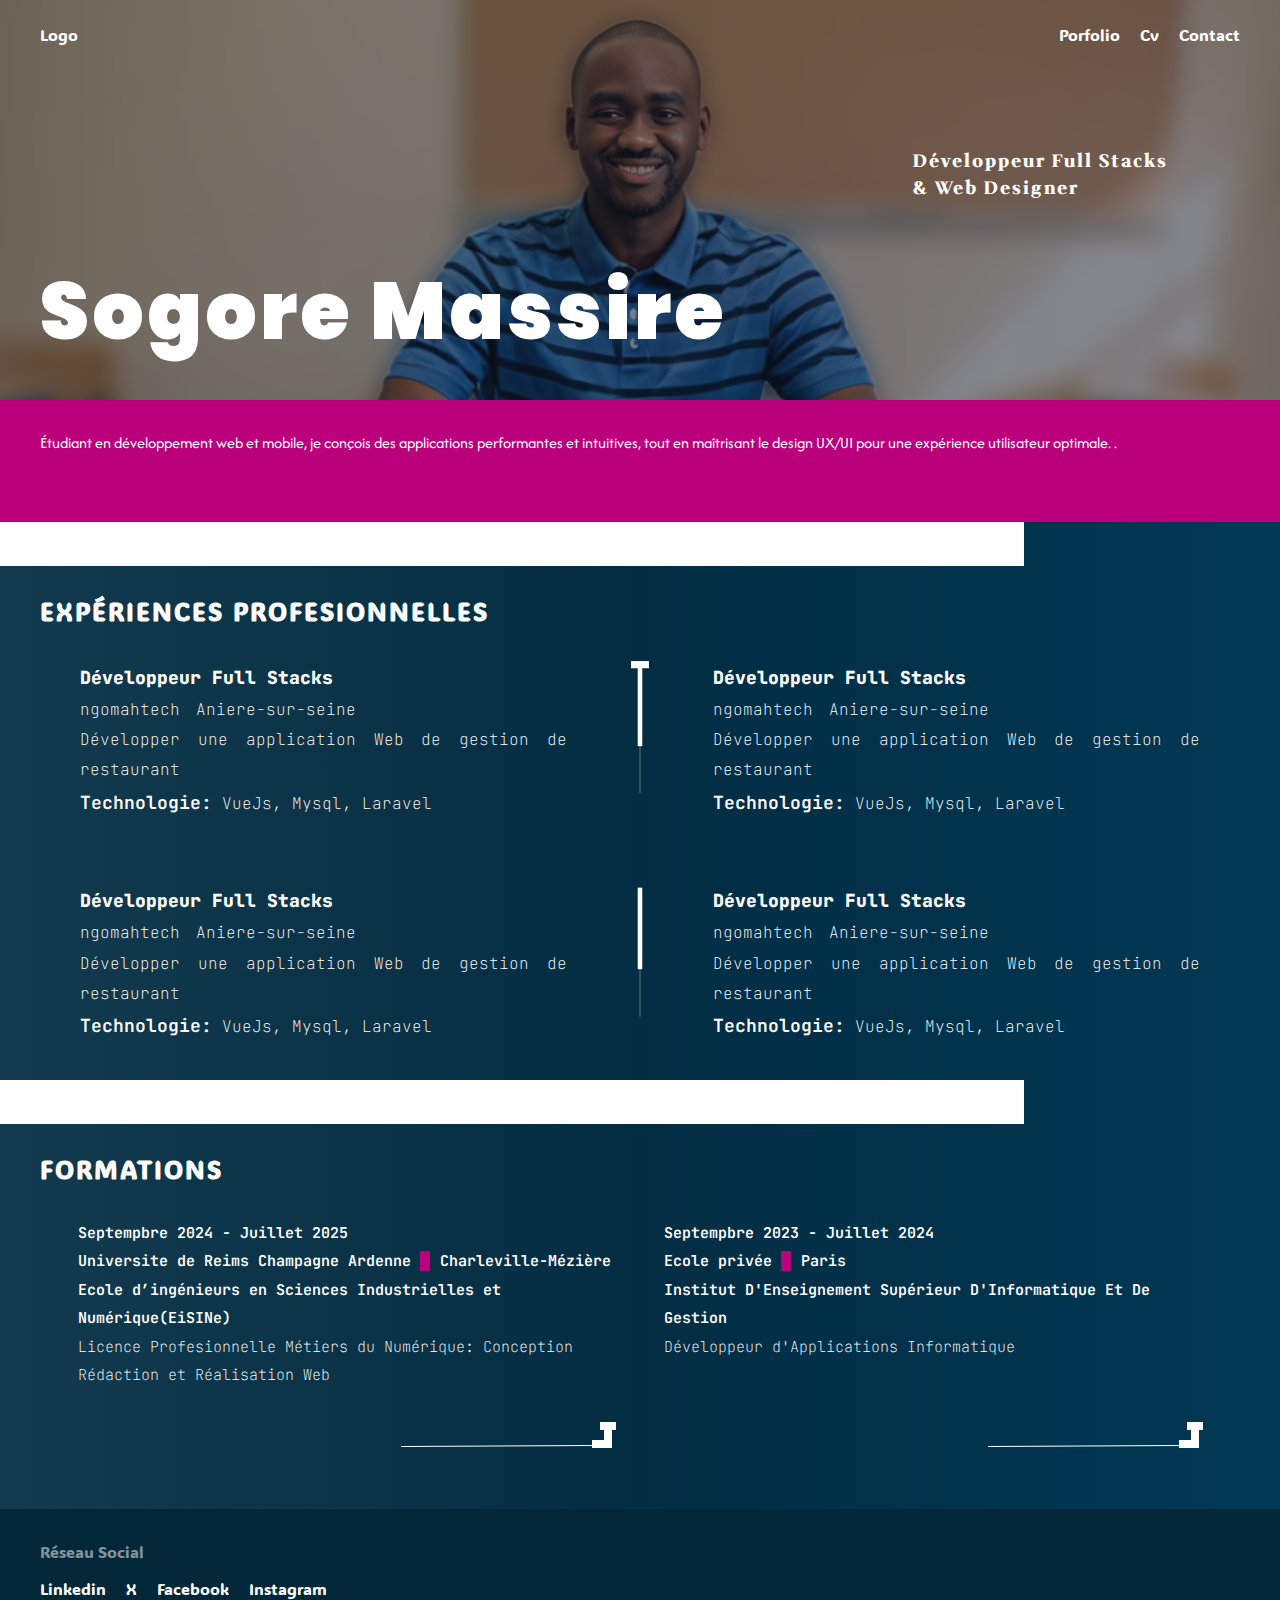
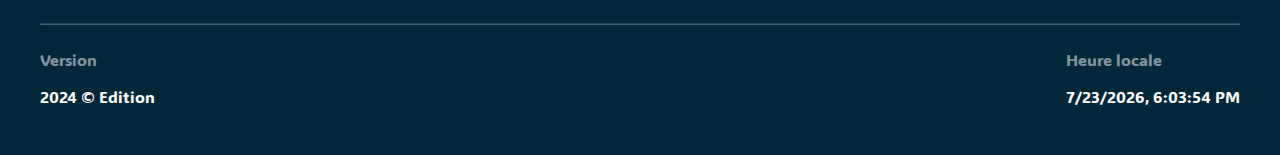
==== cv.html @ 545291a9 "fin section cv et formation version mobile et tablette" ====
<!doctype html>
<html lang="en">
<head>
    <meta charset="UTF-8">
    <meta name="viewport"
          content="width=device-width, user-scalable=no, initial-scale=1.0, maximum-scale=1.0, minimum-scale=1.0">
    <meta http-equiv="X-UA-Compatible" content="ie=edge">
    <title>Sogore Massire</title>
    <link rel="stylesheet" href="./style.css">
</head>
<body>


    <div id="container">

        <header id="header">
            <div class="nav">
                <div>Logo</div>
                <div>
                    <span class="nav-burger">Burguer</span>
                    <ul class="nav-link">
                        <li><a  href="http://127.0.0.1:5500/index.html">Porfolio</a></li>
                        <li><a href="http://127.0.0.1:5500/cv.html">Cv</a></li>
                        <li><a href="http://127.0.0.1:5500/contact">Contact</a></li>
                    </ul>
                </div>
            </div>
                <p class="massire-name">Sogore Massire <!--<span class="massite-dot">.</span>--></p>
            <p class="description">Développeur Full Stacks<br> & Web Designer</p>
       </header>
       
       <p class="description-principale">Étudiant en développement web et mobile, je conçois des applications performantes et intuitives,
        tout en maîtrisant le design UX/UI pour une expérience utilisateur optimale.
         <!--Passionné par la communication digitale, je crée également des visuels attractifs 
         et des stratégies de branding adaptées aux besoins des entreprises. Polyvalent 
         et créatif, je suis à la recherche d'opportunités pour mettre mes compétences au service de projets
          innovants-->.</p>
        <img class="massire-image" src="./images/resize-massire.png" alt="massire">
    </div>
    <div class="color-back">
        <div class="white"></div>
    </div>

    <div class="main" >
        <h3 class="cv-title  exp-title ">Expériences Profesionnelles</h3>
        <section class="section-cv">
            <div class="exp-1">
                <p class="">Développeur Full Stacks</p>
                <p class="exp-ville">ngomahtech <span >Aniere-sur-seine</span></p>
                <p class="exp-description">Développer une application Web de gestion de restaurant</p>
                <p class="exp-tech-1" ><span class="exp-tech">Technologie:</span> VueJs, Mysql, Laravel</span></p>
            </div>
            <div class="exp-2">
                <p class="">Développeur Full Stacks</p>
                <p class="exp-ville"><span>ngomahtech</span> Aniere-sur-seine</p>
                <p class="exp-description">Développer une application Web de gestion de restaurant</p>
                <p class="exp-tech-1" ><span class="exp-tech">Technologie:</span> VueJs, Mysql, Laravel</span></p>
            </div>
            <div class="regle" style="position: relative;">
                <svg id="Calque_2" data-name="Calque 2" xmlns="http://www.w3.org/2000/svg" viewBox="0 0 30 221.56"><defs><style>.cls-1,.cls-2,.cls-3{fill:none;stroke:#fff;stroke-miterlimit:10;}.cls-1{stroke-width:7.61px;}.cls-2{stroke-width:0.59px;}.cls-3{stroke-width:12px;}</style></defs><line class="cls-1" x1="15" y1="6" x2="15" y2="142"/><line class="cls-2" x1="15" y1="140.56" x2="15" y2="221.56"/><line class="cls-3" y1="6" x2="30" y2="6"/></svg>
            </div>
            <div class="regle-2">
                <svg id="Calque_2" data-name="Calque 2" xmlns="http://www.w3.org/2000/svg" viewBox="0 0 30 221.56"><defs><style>.cls-1,.cls-2,.cls-3{fill:none;stroke:#fff;stroke-miterlimit:10;}.cls-1{stroke-width:7.61px;}.cls-2{stroke-width:0.59px;}.cls-3{stroke-width:12px;}</style></defs><line class="cls-1" x1="15" y1="6" x2="15" y2="142"/><line class="cls-2" x1="15" y1="140.56" x2="15" y2="221.56"/></svg>
            </div>
            <div class="exp-3">
                <p class="">Développeur Full Stacks</p>
                <p class="exp-ville">ngomahtech <span >Aniere-sur-seine</span></p>
                <p class="exp-description">Développer une application Web de gestion de restaurant</p>
                <p class="exp-tech-1" ><span class="exp-tech">Technologie:</span> VueJs, Mysql, Laravel</span></p>
            </div>
            <div class="exp-4">
                <p class="">Développeur Full Stacks</p>
                <p class="exp-ville">ngomahtech <span>Aniere-sur-seine</span></p>
                <p class="exp-description">Développer une application Web de gestion de restaurant</p>
                <p class="exp-tech-1" ><span class="exp-tech">Technologie:</span> VueJs, Mysql, Laravel</span></p>
            </div>

        </section>
    </div>
    <div class="color-back">
        <div class="white"></div>
    </div>
    <div class="main" >
        <h3 class="cv-title  exp-title ">Formations</h3>
        <section class="section-formation">
            <div class="form-container">
                <div class="form-block">
                    <p class="form-date">Septempbre 2024 - Juillet 2025</p>
                    <p class="form-ville">Universite de Reims Champagne Ardenne <span class="border-left-rose">Charleville-Mézière</span></p>
                    
                </div>
                <div class="form-block">
                    <p class="form-titre">Ecole d’ingénieurs en Sciences Industrielles et Numérique(EiSINe)</p>
                    <p class="form-description">Licence Profesionnelle Métiers du Numérique: Conception Rédaction et Réalisation Web</p>
                </div>
            
            </div>
            <div  class="form-svg">
                <svg width="215" height="26" viewBox="0 0 215 26" fill="none" xmlns="http://www.w3.org/2000/svg">
                    <line y1="-4" x2="10" y2="-4" transform="matrix(-4.37114e-08 -1 -1 4.37114e-08 203 18)" stroke="white" stroke-width="8"/>
                    <path d="M199 4L215 4" stroke="white" stroke-width="8"/>
                    <path d="M191 22L211 22" stroke="white" stroke-width="8"/>
                    <line x1="192.003" y1="23.5" x2="0.00259276" y2="24.5" stroke="white"/>
                </svg>                        
            </div>
            <div class="form-container form-container-2 ">
                <div class="form-block">
                    <p class="form-date">Septempbre 2023 - Juillet 2024</p>
                    <p class="form-ville">Ecole privée <span class="border-left-rose">Paris</span></p>
                    
                </div>
                <div class="form-block">
                    <p class="form-titre">Institut D'Enseignement Supérieur D'Informatique Et De Gestion</p>
                    <p class="form-description">Développeur d'Applications Informatique</p>
                </div>
            </div>
            <div class="form-svg">
                <svg width="215" height="26" viewBox="0 0 215 26" fill="none" xmlns="http://www.w3.org/2000/svg">
                    <line y1="-4" x2="10" y2="-4" transform="matrix(-4.37114e-08 -1 -1 4.37114e-08 203 18)" stroke="white" stroke-width="8"/>
                    <path d="M199 4L215 4" stroke="white" stroke-width="8"/>
                    <path d="M191 22L211 22" stroke="white" stroke-width="8"/>
                    <line x1="192.003" y1="23.5" x2="0.00259276" y2="24.5" stroke="white"/>
                </svg>                        
            </div>
        </section>
    </div>

  
        
        <!-- 
           <section class="section-3">
            <h3 class="Formations titre">Compétences</h3>
            <div>
               <h6>htmlCss</h6> 
                <svg xmlns="http://www.w3.org/2000/svg" xmlns:xlink="http://www.w3.org/1999/xlink" viewBox="0 0 416.86 43"><defs><style>.cls-1{isolation:isolate;}.cls-2{opacity:0.8;}.cls-3{fill:#f7f7f7;}.cls-4{fill:#fff;}.cls-5{fill:url(#Dégradé_sans_nom_18);}.cls-6{opacity:0.4;mix-blend-mode:multiply;}.cls-7{fill:#b91e7d;}.cls-8{fill:url(#Dégradé_sans_nom_21);}.cls-9{fill:#9e005d;}</style><linearGradient id="Dégradé_sans_nom_18" x1="211.86" y1="2.77" x2="211.86" y2="31.05" gradientUnits="userSpaceOnUse"><stop offset="0.02" stop-opacity="0.25"></stop><stop offset="0.06" stop-color="#0b0b0b" stop-opacity="0.12"></stop><stop offset="0.35" stop-color="#141414" stop-opacity="0"></stop></linearGradient><linearGradient id="Dégradé_sans_nom_21" x1="99.11" y1="2.77" x2="99.11" y2="31.05" gradientUnits="userSpaceOnUse"><stop offset="0" stop-color="#b3f5bd"></stop><stop offset="1" stop-color="#77ad81"></stop></linearGradient></defs><g class="cls-1"><g id="Calque_1" data-name="Calque 1"><g class="cls-2"><rect class="cls-3" x="6.86" y="4.14" width="200" height="30" rx="15"></rect><rect class="cls-3" x="6.86" y="4.14" width="200" height="30" rx="15"></rect></g><rect class="cls-4" x="6.86" y="2.54" width="200" height="30" rx="15"></rect><rect class="cls-5" x="6.86" y="2.54" width="150" height="30" rx="15"></rect><image class="cls-6" width="150" height="43" xlink:href="[data-uri]"></image><rect class="cls-7" x="6.86" y="2.54" width="150" height="30" rx="15"></rect><rect class="cls-8" x="6.86" y="2.54" width="150" height="30" rx="15"></rect><rect class="cls-8" x="6.86" y="2.54" width="150" height="30" rx="15"></rect><rect class="cls-9" x="6.86" y="2.54" width="150" height="30" rx="15"></rect></g></g></svg>
            </div>
        </section> -->

    </div>

    <footer id="footer">
        <div class="social">
            <div class="social-titre social-reseau">Réseau Social</div>
            <div class="social-container">
                <p>Linkedin</p>
                <p>X</p>
                <p>Facebook</p>
                <p>Instagram</p>
            </div>
        </div>
        <hr style="    opacity: 0.3;">
        <div class="copyright">
            <div class="">
                <p class="version">Version</p>
                <p>2024 © Edition</p>
            </div>
            <div class="Heure locale">
                <p class="heure-locale">Heure locale</p>
                <span class="" style="color: #fff;" id="time"></div>
            </div>
        </div>
    
    </footer>
    <script >

        document.querySelector("#time").textContent =  new Date().toLocaleString();;

        /*Link Change*/
        document.querySelectorAll(".nav-link li a").forEach(link => {
            if(link.href === window.location.href){
              
        
                 
                link.classList.add("active");
                    
            }
        })
    </script>
</body>
</html>
---- style.css ----
@import url('https://fonts.googleapis.com/css2?family=Peralta&family=Poppins:ital,wght@0,100;0,200;0,300;0,400;0,500;0,600;0,700;0,800;0,900;1,100;1,200;1,300;1,400;1,500;1,600;1,700;1,800;1,900&display=swap');
@import url('https://fonts.googleapis.com/css2?family=ADLaM+Display&family=Peralta&family=Poppins:ital,wght@0,100;0,200;0,300;0,400;0,500;0,600;0,700;0,800;0,900;1,100;1,200;1,300;1,400;1,500;1,600;1,700;1,800;1,900&display=swap');

@import url('https://fonts.googleapis.com/css2?family=Afacad:ital,wght@0,400..700;1,400..700&display=swap');

/*Font de page*/
@import url('https://fonts.googleapis.com/css2?family=JetBrains+Mono:ital,wght@0,100..800;1,100..800&display=swap');
/*Font de page*/

/*Description Générale de page*/
@import url('https://fonts.googleapis.com/css2?family=Wittgenstein:ital,wght@0,400..900;1,400..900&display=swap');
/*Description Générale de page*/

@layer base {
    :root {
        --base-size: 1rem;
        --scale: 1.25;
        --radius: 5px;
        --h1: calc(var(--h2) * var(--scale));
        --h2: calc(var(--h3) * var(--scale));
        --h3: calc(var(--h4) * var(--scale));
        --h4: calc(var(--h5) * var(--scale));
        --h5: calc(var(--h6) * var(--scale));
        --h6: var(--base-size);
			--def-transition-duration: .3s;

        /*Font*/
        --sans-serif: sans-serif;
        --default-color: #FFFFFF;

        /*Input*/
        --input-margin-left: 9px;
        --input-height: 32px;
        --marge-bottom-input: 10px;

        /*Form*/
        --form-paddind: 10px
    }

    html {
        box-sizing: border-box;
    }

    *, *:before, *:after {
        box-sizing: inherit;
    }

    
    body {
        margin: 0;
        padding: 0;
        font-family: "ADLaM Display", system-ui;
        font-weight: 400;
        font-style: normal;
        font-size: var(--base-size);
    }

    h1, h2, h3, h4, h5, h6 {
        font-weight: 300;
        line-height: 1.3;
    }

    h1 {
        font-size: var(--h1);
        line-height: 1;
    }

    h2 {
        font-size: var(--h2);
    }

    h3 {
        font-size: var(--h3);
    }

    h4 {
        font-size: var(--h4);
    }

    h5 {
        font-size: var(--h5);
    }

    h6 {
        font-size: var(--h6);
    }
    img{
        width: 100%;
        height: 100%;
    }
}

/*
    max-width:615px
*/


/********** Nav **********/
a{
    text-decoration: none;
    color: inherit;
}
.nav-link{
    display: none;
}

/*Appear NavBar*/
img{
    width: 100%;
    height: 100%;
    object-fit: cover;
    display: block;
}


/*** 711 **/
body{
    color: #1C1D20;
}
.border-left-rose{
    border-left-width: 10px;
    border-left-color: #BA007B;
    border-left-style: solid;
    padding-left: 10px;
}
#container{
}

#header,
 section,
  .content,
   .projet,
    .description-principale,
  .main
     {
    padding-inline: clamp(1.25em, 4vw, 2.5em);

}
#header{
    color: var(--default-color);
    display: grid;
    height: 630px;
    padding-inline: clamp(1.25em, 4vw, 2.5em);
    position: relative;
    background-color:  rgba(15, 21, 37, .8);

}


#header p, .content p,.content h6{
    margin: 0;
}
.nav{

    display: flex;
    justify-content: space-between;
}
.massire-image{
    position: absolute;
    inset: 0;
    height: 630px;
    z-index: -1;
   
}
#header .description{
    align-content: center;
  font-family: "Wittgenstein", serif;
  font-optical-sizing: auto;
  font-weight: 900;
  font-style: normal;
  letter-spacing: 2px;
  font-size: 18px;
}

.massire-name{
    /*font-size: max(3em, 9vw);*/
    font-size: max(3em, 9vw);
    align-content: center;
    font-family: "Poppins", sans-serif;
    font-weight: 900;
    line-height: 1;
    letter-spacing: 3px;
}
.massite-dot{
    color:  #BA007B;;
}
.description{
    /*font-size: clamp(1.55em,2.3vw, 2.5rem);*/
}
.ville{
    /* border-right-width: 10px;
    border-right-color: #BA007B;
    border-right-style: solid; */
    border-left-width: 10px;
    border-left-color: #BA007B;
    border-left-style: solid;
    width: max-content;
    /* padding-right: 10px; */
    padding-left: 10px;

    align-self: end;
}
.nav{
    padding-block-start: 24px;
}
.color-back,
.color-back-2
{
    position: absolute;
    width: 80%;
    display: grid;
    grid-template-columns: 1fr;
    height: 60px;
    padding-block-end: 1rem;
}
.white{
    background-color: white;
}

/*main*/
  .main{
        /*background: linear-gradient(90deg, rgba(0, 123, 186, 1) 0%, rgb(3 45 67) 50%, rgba(0, 56, 84, 1) 100%);*/
        /*background: linear-gradient(305deg, rgba(0, 123, 186, 1) 0%, rgb(3 45 67) 50%, rgba(0, 56, 84, 1) 100%);*/
        padding-block-start: 1rem;
        background: linear-gradient(90deg, rgb(19 58 78) 0%, rgb(3 45 67) 50%, rgba(0, 56, 84, 1) 100%);
    }
/*main*/


#section-container {
    background: linear-gradient(305deg, rgba(0, 123, 186, 1) 0%, rgb(3 45 67) 50%, rgba(0, 56, 84, 1) 100%);
    /*padding-block: 2rem;*/
    display: flex;
    flex-direction: column;
    gap: 5rem;
}

#section-container section {
    padding-block-end: 3.5rem;
}

.description-principale{
    text-align: justify;
    font-family: "Afacad", sans-serif;
    font-optical-sizing: auto;
    font-weight: 300;
    font-style: normal;
    color: white;
   /* margin-block-start: 74px;*/
    margin: 0;
    padding-block: 32px;
    padding-bottom: calc(81px - 12px);
    background-color: #BA007B;

}


/*SECTION*/
#section-main{
    padding-block-end: 4rem;
    display: grid;
    margin: 0;
    grid-gap: 2rem;
    grid-template-columns:  minmax(100px, 500px);
    /*grid-template-columns: repeat(auto-fit, minmax(20rem, 1fr));*/
    grid-template-rows:1fr 1fr;
   /* grid-auto-rows: 1rem;*/
    grid-auto-flow: dense;
    justify-content: center;

}
section{
   /* background: linear-gradient(305deg, rgba(0, 123, 186, 1) 0%, rgb(3 45 67) 50%, rgba(0, 56, 84, 1) 100%);*/
   /* padding-block-start: 2.3rem;*/
   /*background: linear-gradient(305deg, rgba(0, 123, 186, 1) 0%, rgb(3 45 67) 50%, rgb(0 56 84 / 21%) 0%);*/
}
.section-projet{
        background: linear-gradient(305deg, rgba(0, 123, 186, 1) 0%, rgb(3 45 67) 50%, rgba(0, 56, 84, 1) 100%);
        padding-block-start: 2.3rem;
    }
    .section-formation{
        /*background: linear-gradient(305deg, rgb(0 123 186 / 7%) 52%, rgb(3 45 67) 50%, rgb(0 56 84 / 21%) 0%);*/
    }
    .section-cv{
   /* background: linear-gradient(305deg, rgb(0 123 186 / 7%) 52%, rgb(3 45 67) 50%, rgb(0 56 84 / 21%) 0%);*/
}



    /*END SECTION*/



/*Footer*/

#footer{
    color: white;
    /*background-color: rgba(15, 21, 37, .8);*/
    background: #022739;
    padding-inline: clamp(1.25em, 4vw, 2.5em);
    padding-block: 2rem;
}
.social-container{
    display: flex;
    gap: 20px;
}
.copyright{
    display: flex;
    justify-content: space-between;
}

.social-reseau,
.version,
.heure-locale{
    opacity: .5;
}
/*End Footer*/

/*Parcours*/
.parcours{
    padding-block: 15px;
    /*padding-inline: 15px;*/
   /* background: #022739;*/
    color: white;
    display: flex;
    justify-content: space-between;
}
.parcours-date{
    border-left-style: solid;
    border-left-color: #ba007b;
    padding-inline-start: 10px;
    border-left-width: 5px;
}

.active{
    border-bottom-width: 8px;
    border-bottom-style: solid;
    border-bottom-color: #ba007b;
    padding-block-end: 0.3rem;
}

/********** Expérience pro **********/
.cv-title{
    font-size: 16px;
       /*font-size: var(--h4 );*/
    /*margin: 0;*/
}
.section-cv{
    color: white;
    font-family: "JetBrains Mono", monospace;
    font-optical-sizing: auto;
    /*font-weight: 100;*/
    font-style: normal;
    display: grid;
    /*gap: 1rem;*/
    gap: 4rem;
   /*margin-block-end: 2rem;*/
    padding-block-end: 2.3rem;
    justify-content: center;
}
.exp-1 > p,
.exp-2 > p,
.exp-3 > p,
.exp-4 > p

{
    margin: 0;
    line-height: 1.9;
    font-size: 18px;
    /*font-size: 15px;*/
    font-weight: 900;
  text-align: justify;
}
.exp-1 > p:not(:first-child),
.exp-2 > p:not(:first-child),
.exp-3 > p:not(:first-child),
.exp-4 > p:not(:first-child)

{
    font-size: 16px;
    font-weight: 100;
}


.exp-ville,
.exp-description,
.exp-tech,
.exp-tech-1
{
   font-size: 18px;
}

.section-cv
.exp-tech,
.section-cv .exp-tech-1
{
   text-align: left;
}

.exp-title{
    color: #FFFFFF;
    font-weight: 800;
    padding-block-end: 0.5rem;
   /* margin-block-end: 0;*/
    letter-spacing: 2px;
    padding-block-start: 2rem;
    text-transform: uppercase;
    font-size: calc(clamp(1.75em, 2.3vw, 2.5em)* 1.125);
}
.exp-ville{
    font-weight: 600;
    display: flex;
    gap: 1rem;
}
.exp-tech{
    font-weight: 600;
}

.regle, .regle-2{
    display: none;
}
.fix{
    border-left-width: 5px;
    padding-left: 5px;
    border-top-color: #BA007B;
    border-top-style: solid;
    border-top-width: 1px;
    width: fit-content;
    padding-block-start: 5px;
}

/********** FORMATION **********/
.section-formation{
    color: white;
    font-family: "JetBrains Mono", monospace;
    font-optical-sizing: auto;
    font-weight: 100;
    font-style: normal;
   /* margin-block-end: 2rem;*/
    padding-block-end: 2.3rem;
    justify-content: center;
    display: grid;
    row-gap: 2rem;
    font-size: 15px;
}


.section-formation p{
    font-size: 12px;
    margin: 0;
    line-height: 1.9;
    /*padding-inline-start: 20px;*/
    font-weight: 200;
}

.form-block{
    line-height: 2;
}

.form-block p{
    font-size: 15px;
    font-weight: 100;
}
p.form-date{
    font-size: 15px;
}
.section-formation .form-date{
    padding-inline-start: 0;
}

.section-formation .form-ville{
    font-weight: 600;
}
.section-formation .form-block p:first-child{
    font-weight: 600;
}
.form-block p:first-child{
    font-size: 15px;
}
.form-block{
    display: flex;
    flex-direction: column;
   
}
.padding-block-start{
    padding-block-start: 2rem;
}


 .section-formation .form-svg {
  text-align: end;
}
.form-svg{
    display: none;
}
/*Appear NavBar*/
@media (min-width: 544px) {


    .nav-burger{
        display: none;
        
    }
    .nav-link{
        display: flex;
        list-style: none;
        gap: 20px;
        margin: 0;
    }
    body{
    }
    #header{
        background-color: rgba(15, 21, 37, 0.5);
        grid-template-rows: .4fr .1fr 1fr;
        position: relative;
    }

    #header p{
        align-content: flex-start;
        padding-block-start: 2.1rem;
    }
    #header .description{
        justify-self: flex-end;
    }
     .massire-name{
        font-size: clamp(5em, 2em,15vw);
    }
   
}
@media(min-width:637px) {
    .cv-title{
           font-size: var(--h4 );
    }
    body{
     
     }
     #header{
        height: 400px;
     }
     #header p{
        padding-block-start: 4.3rem;
     }
     .massire-image{
        height: 400px;
        object-position: 20% 0;
     }
     

    #section-main{
        grid-template-columns: repeat(2,minmax(100px, 280px));
    
    }
    img{
        object-fit: cover;
        object-position: 0% 2%;
    }

    
  

}
/*Appear NavBar*/
@media (min-width: 776px) {
 
    .cv-title{
        font-size: var(--h4 );
    }
    #header{
        grid-template-columns: 1fr 1fr 1fr;
    }
    .nav{
        grid-column: 1/4;
    }
    .massire-name{
        grid-row: 3/4;
        grid-column: 1/4;
    }
   #header .description{
    justify-self: center;
        grid-column: 3/4;
        grid-row: 2/3;
    }
}

@media(min-width:843px) {
    /*** Expérience ***/
        .regle,.regle-2{
            display: block;
        }

    
    .section-cv {
        grid-template-columns: repeat(2, auto-fit) 18px repeat(2, auto-fit);
        grid-template-rows: 1fr 1fr;
       
    }

    .exp-1,.exp-2{
        grid-column: 1/3;
    }
    .exp-3,.exp-4{
        grid-column: 4/6;
    }
    .exp-3{
        grid-row: 1/2;
    }
    .exp-4{
        grid-row: 2/3;
    }
    .regle{
        grid-column: 3/4;
        grid-row: 1/2;
        width: 18px;
    }
    .regle-2{
        grid-column: 3/4;
        grid-row: 2/3;
    }
   

    
    




        /********** FORMATION **********/
    .section-formation{
        column-gap: 3rem;
    }


    .section-formation{
        grid-template-columns: repeat(2,1fr);
        grid-template-rows: 1fr 50px;
    }
    .form-container-2{
        grid-column: 2/3;
        grid-row: 1/2;
    }

    .form-svg{
        display: block;
    }

}






/********** Section 3 **********/
/*
.section-4{
    padding-inline: 0;
    color: white;
     background: linear-gradient(360deg, rgba(0, 123, 186, 1) 0%, rgba(0, 82, 123, 1) 50%, rgba(0, 56, 84, 1) 100%); 
     background: linear-gradient(360deg, rgba(0, 123, 186, 1) 0%, rgba(0, 82, 123, 1) 50%, rgba(0, 56, 84, 1) 100%); 
     background: linear-gradient(305deg, rgba(0, 123, 186, 1) 0%, rgb(3 45 67) 50%, rgba(0, 56, 84, 1) 100%); 

    text-align: justify;
}

.section-3 h4{
    margin: 0;
    padding-inline: clamp(0.55em, 4vw, 2.5em);
}

 section h4{
    padding-block: 20px;
    background-color: #022739;
}



.section-4 .content{
    display: flex;
    flex-direction: column;
    gap: 10px;
}
.section-4 .titre{
    font-size: clamp(1.55em, 2.3vw, 2.5rem);
    width: 70%;
    background: white;
    color: #1C1D20;
    bottom: 2.5rem;
    position: relative;
}
.section-4 .main{
    display: flex;
    flex-direction: column;
    gap: 30px;
}*/
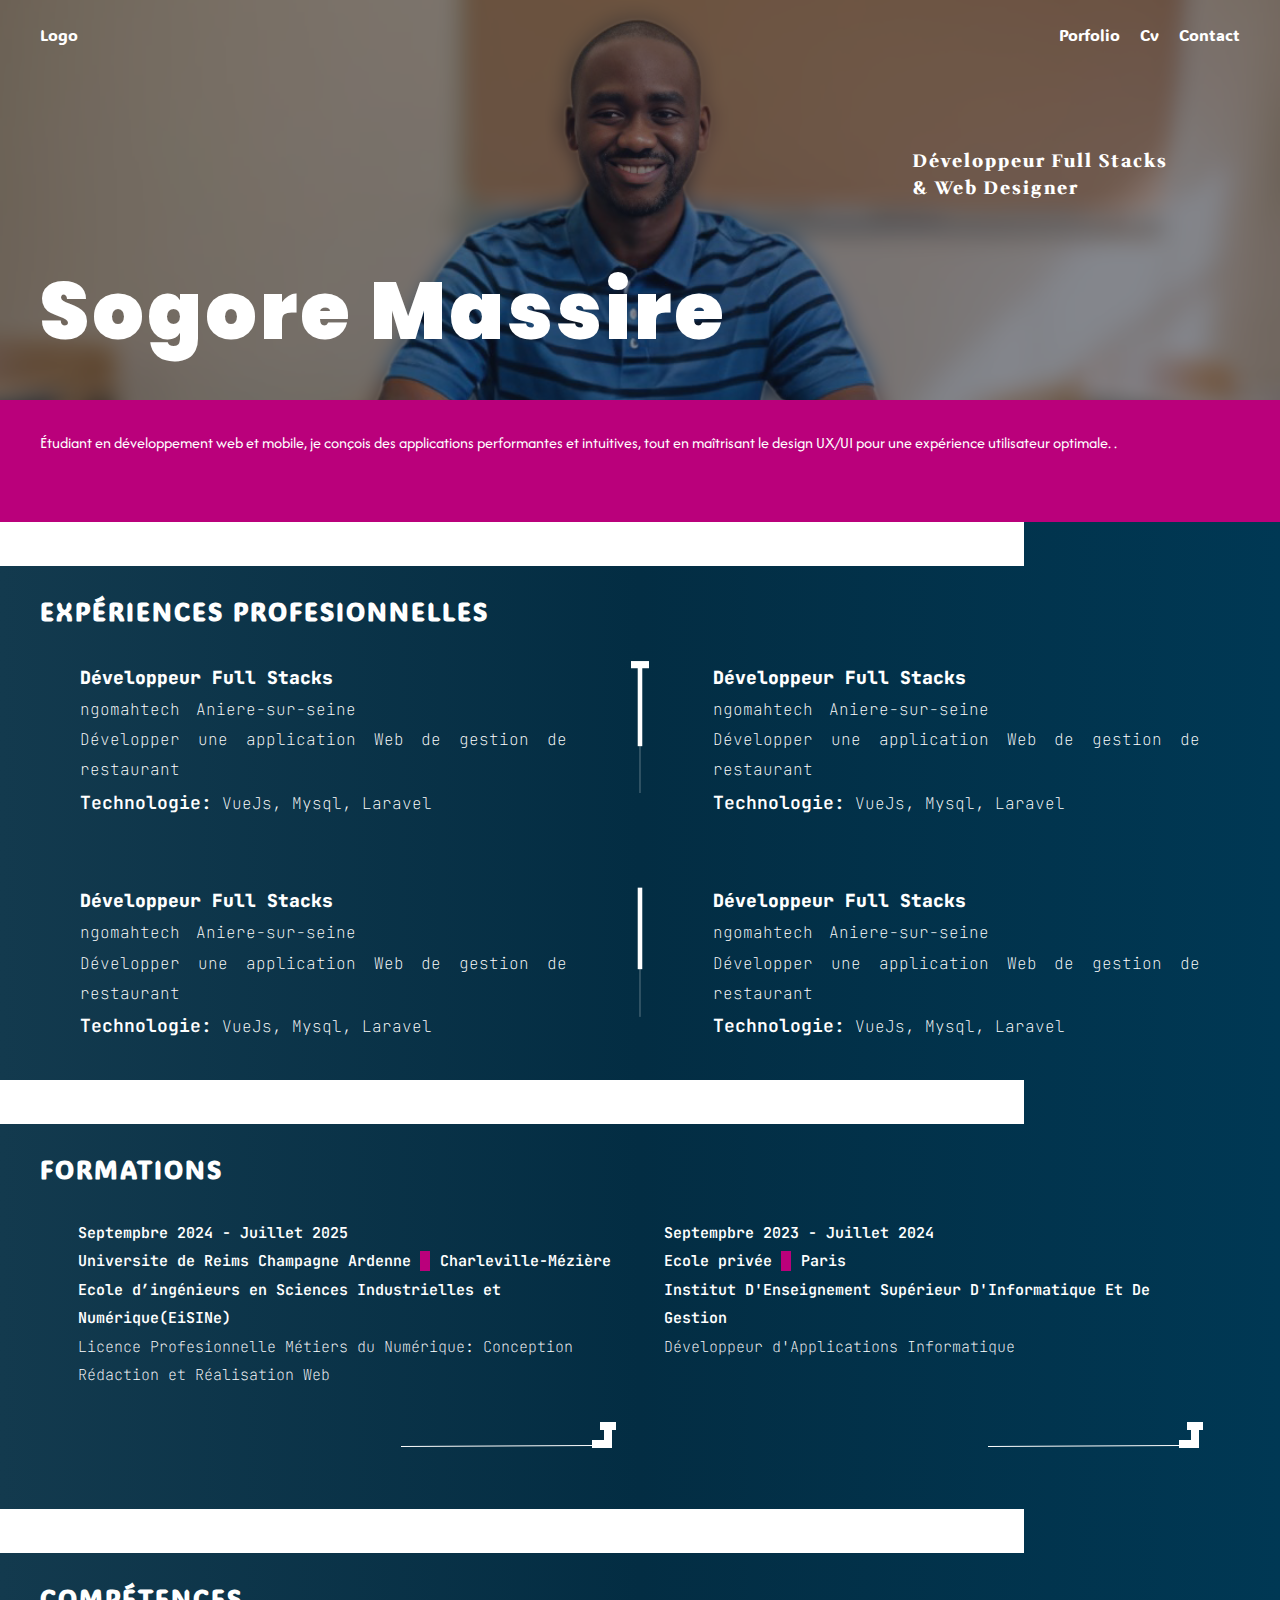
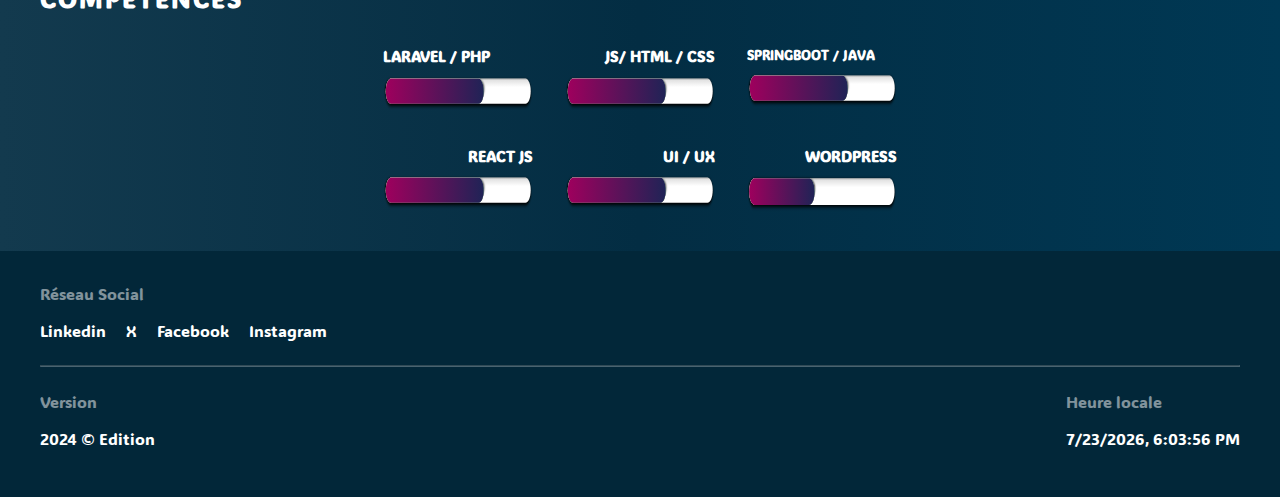
==== commit d2b85050: "fin section competebce version mobile et tablette" ====
--- a/cv.html
+++ b/cv.html
@@ -125,6 +125,259 @@
         </section>
     </div>
 
+    <div class="color-back">
+        <div class="white"></div>
+    </div>
+    <div class="main" >
+        <h3 class="cv-title  exp-title comp-title">Compétences</h3>
+        <section class="section-competence">
+            <div class="laravel block">
+                <h4>Laravel / php</h4>
+                    <svg width="150" height="40" viewBox="0 0 150 40" fill="none" xmlns="http://www.w3.org/2000/svg" xmlns:xlink="http://www.w3.org/1999/xlink">
+                        <rect x="0.477051" width="149.523" height="36.0965" fill="url(#pattern0_130_708)"/>
+                        <path d="M142.432 3.58447H8.10887C5.18053 3.58447 2.80664 9.22202 2.80664 16.1763C2.80664 23.1306 5.18053 28.7681 8.10887 28.7681H142.432C145.36 28.7681 147.734 23.1306 147.734 16.1763C147.734 9.22202 145.36 3.58447 142.432 3.58447Z" fill="white"/>
+                        <path d="M142.432 3.58447H8.10887C5.18053 3.58447 2.80664 9.22202 2.80664 16.1763C2.80664 23.1306 5.18053 28.7681 8.10887 28.7681H142.432C145.36 28.7681 147.734 23.1306 147.734 16.1763C147.734 9.22202 145.36 3.58447 142.432 3.58447Z" fill="url(#paint0_linear_130_708)"/>
+                        <rect y="1.38513" width="103.57" height="25.18" fill="url(#pattern1_130_708)"/>
+                        <path d="M95.4365 3.58447H8.10887C5.18053 3.58447 2.80664 9.22202 2.80664 16.1763C2.80664 23.1306 5.18053 28.7681 8.10887 28.7681H95.4365C98.3649 28.7681 100.739 23.1306 100.739 16.1763C100.739 9.22202 98.3649 3.58447 95.4365 3.58447Z" fill="#B91E7D"/>
+                        <path d="M95.4365 3.58447H8.10887C5.18053 3.58447 2.80664 9.22202 2.80664 16.1763C2.80664 23.1306 5.18053 28.7681 8.10887 28.7681H95.4365C98.3649 28.7681 100.739 23.1306 100.739 16.1763C100.739 9.22202 98.3649 3.58447 95.4365 3.58447Z" fill="url(#paint1_linear_130_708)"/>
+                        <path d="M95.4365 3.58447H8.10887C5.18053 3.58447 2.80664 9.22202 2.80664 16.1763C2.80664 23.1306 5.18053 28.7681 8.10887 28.7681H95.4365C98.3649 28.7681 100.739 23.1306 100.739 16.1763C100.739 9.22202 98.3649 3.58447 95.4365 3.58447Z" fill="url(#paint2_linear_130_708)"/>
+                        <path d="M95.4365 3.58447H8.10887C5.18053 3.58447 2.80664 9.22202 2.80664 16.1763C2.80664 23.1306 5.18053 28.7681 8.10887 28.7681H95.4365C98.3649 28.7681 100.739 23.1306 100.739 16.1763C100.739 9.22202 98.3649 3.58447 95.4365 3.58447Z" fill="url(#paint3_linear_130_708)"/>
+                        <defs>
+                        <pattern id="pattern0_130_708" patternContentUnits="objectBoundingBox" width="1" height="1">
+                        <use xlink:href="#image0_130_708" transform="scale(0.00236407 0.0232558)"/>
+                        </pattern>
+                        <pattern id="pattern1_130_708" patternContentUnits="objectBoundingBox" width="1" height="1">
+                        <use xlink:href="#image1_130_708" transform="scale(0.00341297 0.0217391)"/>
+                        </pattern>
+                        <linearGradient id="paint0_linear_130_708" x1="75.2704" y1="3.77755" x2="75.2704" y2="27.5173" gradientUnits="userSpaceOnUse">
+                        <stop offset="0.02" stop-opacity="0.25"/>
+                        <stop offset="0.06" stop-color="#0B0B0B" stop-opacity="0.12"/>
+                        <stop offset="0.35" stop-color="#141414" stop-opacity="0"/>
+                        </linearGradient>
+                        <linearGradient id="paint1_linear_130_708" x1="51.7745" y1="3.77755" x2="51.7745" y2="27.5173" gradientUnits="userSpaceOnUse">
+                        <stop stop-color="#B3F5BD"/>
+                        <stop offset="1" stop-color="#77AD81"/>
+                        </linearGradient>
+                        <linearGradient id="paint2_linear_130_708" x1="51.7745" y1="3.77755" x2="51.7745" y2="27.5173" gradientUnits="userSpaceOnUse">
+                        <stop stop-color="#B3F5BD"/>
+                        <stop offset="1" stop-color="#77AD81"/>
+                        </linearGradient>
+                        <linearGradient id="paint3_linear_130_708" x1="2.80664" y1="16.1763" x2="100.742" y2="16.1763" gradientUnits="userSpaceOnUse">
+                        <stop stop-color="#9E005D"/>
+                        <stop offset="1" stop-color="#1F2356"/>
+                        </linearGradient>
+                        <image id="image0_130_708" width="423" height="43" xlink:href="[data-uri]"/>
+                        <image id="image1_130_708" width="293" height="46" xlink:href="[data-uri]"/>
+                        </defs>
+                        </svg>     
+            </div>
+            <div class="jshtmlcss block">
+                <h4>js/ html / css</h4>
+                    <svg width="150" height="40" viewBox="0 0 150 40" fill="none" xmlns="http://www.w3.org/2000/svg" xmlns:xlink="http://www.w3.org/1999/xlink">
+                        <rect x="0.477051" width="149.523" height="36.0965" fill="url(#pattern0_130_736)"/>
+                        <path d="M142.432 3.58447H8.10887C5.18053 3.58447 2.80664 9.22202 2.80664 16.1763C2.80664 23.1306 5.18053 28.7681 8.10887 28.7681H142.432C145.36 28.7681 147.734 23.1306 147.734 16.1763C147.734 9.22202 145.36 3.58447 142.432 3.58447Z" fill="white"/>
+                        <path d="M142.432 3.58447H8.10887C5.18053 3.58447 2.80664 9.22202 2.80664 16.1763C2.80664 23.1306 5.18053 28.7681 8.10887 28.7681H142.432C145.36 28.7681 147.734 23.1306 147.734 16.1763C147.734 9.22202 145.36 3.58447 142.432 3.58447Z" fill="url(#paint0_linear_130_736)"/>
+                        <rect y="1.38513" width="103.57" height="25.18" fill="url(#pattern1_130_736)"/>
+                        <path d="M95.4365 3.58447H8.10887C5.18053 3.58447 2.80664 9.22202 2.80664 16.1763C2.80664 23.1306 5.18053 28.7681 8.10887 28.7681H95.4365C98.3649 28.7681 100.739 23.1306 100.739 16.1763C100.739 9.22202 98.3649 3.58447 95.4365 3.58447Z" fill="#B91E7D"/>
+                        <path d="M95.4365 3.58447H8.10887C5.18053 3.58447 2.80664 9.22202 2.80664 16.1763C2.80664 23.1306 5.18053 28.7681 8.10887 28.7681H95.4365C98.3649 28.7681 100.739 23.1306 100.739 16.1763C100.739 9.22202 98.3649 3.58447 95.4365 3.58447Z" fill="url(#paint1_linear_130_736)"/>
+                        <path d="M95.4365 3.58447H8.10887C5.18053 3.58447 2.80664 9.22202 2.80664 16.1763C2.80664 23.1306 5.18053 28.7681 8.10887 28.7681H95.4365C98.3649 28.7681 100.739 23.1306 100.739 16.1763C100.739 9.22202 98.3649 3.58447 95.4365 3.58447Z" fill="url(#paint2_linear_130_736)"/>
+                        <path d="M95.4365 3.58447H8.10887C5.18053 3.58447 2.80664 9.22202 2.80664 16.1763C2.80664 23.1306 5.18053 28.7681 8.10887 28.7681H95.4365C98.3649 28.7681 100.739 23.1306 100.739 16.1763C100.739 9.22202 98.3649 3.58447 95.4365 3.58447Z" fill="url(#paint3_linear_130_736)"/>
+                        <defs>
+                        <pattern id="pattern0_130_736" patternContentUnits="objectBoundingBox" width="1" height="1">
+                        <use xlink:href="#image0_130_736" transform="scale(0.00236407 0.0232558)"/>
+                        </pattern>
+                        <pattern id="pattern1_130_736" patternContentUnits="objectBoundingBox" width="1" height="1">
+                        <use xlink:href="#image1_130_736" transform="scale(0.00341297 0.0217391)"/>
+                        </pattern>
+                        <linearGradient id="paint0_linear_130_736" x1="75.2704" y1="3.77755" x2="75.2704" y2="27.5173" gradientUnits="userSpaceOnUse">
+                        <stop offset="0.02" stop-opacity="0.25"/>
+                        <stop offset="0.06" stop-color="#0B0B0B" stop-opacity="0.12"/>
+                        <stop offset="0.35" stop-color="#141414" stop-opacity="0"/>
+                        </linearGradient>
+                        <linearGradient id="paint1_linear_130_736" x1="51.7745" y1="3.77755" x2="51.7745" y2="27.5173" gradientUnits="userSpaceOnUse">
+                        <stop stop-color="#B3F5BD"/>
+                        <stop offset="1" stop-color="#77AD81"/>
+                        </linearGradient>
+                        <linearGradient id="paint2_linear_130_736" x1="51.7745" y1="3.77755" x2="51.7745" y2="27.5173" gradientUnits="userSpaceOnUse">
+                        <stop stop-color="#B3F5BD"/>
+                        <stop offset="1" stop-color="#77AD81"/>
+                        </linearGradient>
+                        <linearGradient id="paint3_linear_130_736" x1="2.80664" y1="16.1763" x2="100.742" y2="16.1763" gradientUnits="userSpaceOnUse">
+                        <stop stop-color="#9E005D"/>
+                        <stop offset="1" stop-color="#1F2356"/>
+                        </linearGradient>
+                        <image id="image0_130_736" width="423" height="43" xlink:href="[data-uri]"/>
+                        <image id="image1_130_736" width="293" height="46" xlink:href="[data-uri]"/>
+                        </defs>
+                        </svg>
+                   
+            </div>
+            <div class="springboot block">
+                <h4>SpringBoot / Java</h4>
+                <svg width="150" height="40" viewBox="0 0 150 40" fill="none" xmlns="http://www.w3.org/2000/svg" xmlns:xlink="http://www.w3.org/1999/xlink">
+                    <rect x="0.477051" width="149.523" height="36.0965" fill="url(#pattern0_130_708)"/>
+                    <path d="M142.432 3.58447H8.10887C5.18053 3.58447 2.80664 9.22202 2.80664 16.1763C2.80664 23.1306 5.18053 28.7681 8.10887 28.7681H142.432C145.36 28.7681 147.734 23.1306 147.734 16.1763C147.734 9.22202 145.36 3.58447 142.432 3.58447Z" fill="white"/>
+                    <path d="M142.432 3.58447H8.10887C5.18053 3.58447 2.80664 9.22202 2.80664 16.1763C2.80664 23.1306 5.18053 28.7681 8.10887 28.7681H142.432C145.36 28.7681 147.734 23.1306 147.734 16.1763C147.734 9.22202 145.36 3.58447 142.432 3.58447Z" fill="url(#paint0_linear_130_708)"/>
+                    <rect y="1.38513" width="103.57" height="25.18" fill="url(#pattern1_130_708)"/>
+                    <path d="M95.4365 3.58447H8.10887C5.18053 3.58447 2.80664 9.22202 2.80664 16.1763C2.80664 23.1306 5.18053 28.7681 8.10887 28.7681H95.4365C98.3649 28.7681 100.739 23.1306 100.739 16.1763C100.739 9.22202 98.3649 3.58447 95.4365 3.58447Z" fill="#B91E7D"/>
+                    <path d="M95.4365 3.58447H8.10887C5.18053 3.58447 2.80664 9.22202 2.80664 16.1763C2.80664 23.1306 5.18053 28.7681 8.10887 28.7681H95.4365C98.3649 28.7681 100.739 23.1306 100.739 16.1763C100.739 9.22202 98.3649 3.58447 95.4365 3.58447Z" fill="url(#paint1_linear_130_708)"/>
+                    <path d="M95.4365 3.58447H8.10887C5.18053 3.58447 2.80664 9.22202 2.80664 16.1763C2.80664 23.1306 5.18053 28.7681 8.10887 28.7681H95.4365C98.3649 28.7681 100.739 23.1306 100.739 16.1763C100.739 9.22202 98.3649 3.58447 95.4365 3.58447Z" fill="url(#paint2_linear_130_708)"/>
+                    <path d="M95.4365 3.58447H8.10887C5.18053 3.58447 2.80664 9.22202 2.80664 16.1763C2.80664 23.1306 5.18053 28.7681 8.10887 28.7681H95.4365C98.3649 28.7681 100.739 23.1306 100.739 16.1763C100.739 9.22202 98.3649 3.58447 95.4365 3.58447Z" fill="url(#paint3_linear_130_708)"/>
+                    <defs>
+                    <pattern id="pattern0_130_708" patternContentUnits="objectBoundingBox" width="1" height="1">
+                    <use xlink:href="#image0_130_708" transform="scale(0.00236407 0.0232558)"/>
+                    </pattern>
+                    <pattern id="pattern1_130_708" patternContentUnits="objectBoundingBox" width="1" height="1">
+                    <use xlink:href="#image1_130_708" transform="scale(0.00341297 0.0217391)"/>
+                    </pattern>
+                    <linearGradient id="paint0_linear_130_708" x1="75.2704" y1="3.77755" x2="75.2704" y2="27.5173" gradientUnits="userSpaceOnUse">
+                    <stop offset="0.02" stop-opacity="0.25"/>
+                    <stop offset="0.06" stop-color="#0B0B0B" stop-opacity="0.12"/>
+                    <stop offset="0.35" stop-color="#141414" stop-opacity="0"/>
+                    </linearGradient>
+                    <linearGradient id="paint1_linear_130_708" x1="51.7745" y1="3.77755" x2="51.7745" y2="27.5173" gradientUnits="userSpaceOnUse">
+                    <stop stop-color="#B3F5BD"/>
+                    <stop offset="1" stop-color="#77AD81"/>
+                    </linearGradient>
+                    <linearGradient id="paint2_linear_130_708" x1="51.7745" y1="3.77755" x2="51.7745" y2="27.5173" gradientUnits="userSpaceOnUse">
+                    <stop stop-color="#B3F5BD"/>
+                    <stop offset="1" stop-color="#77AD81"/>
+                    </linearGradient>
+                    <linearGradient id="paint3_linear_130_708" x1="2.80664" y1="16.1763" x2="100.742" y2="16.1763" gradientUnits="userSpaceOnUse">
+                    <stop stop-color="#9E005D"/>
+                    <stop offset="1" stop-color="#1F2356"/>
+                    </linearGradient>
+                    <image id="image0_130_708" width="423" height="43" xlink:href="[data-uri]"/>
+                    <image id="image1_130_708" width="293" height="46" xlink:href="[data-uri]"/>
+                    </defs>
+                    </svg>
+            </div>
+            <div class="react block">
+                <h4>React Js</h4>
+                <svg width="150" height="40" viewBox="0 0 150 40" fill="none" xmlns="http://www.w3.org/2000/svg" xmlns:xlink="http://www.w3.org/1999/xlink">
+                    <rect x="0.477051" width="149.523" height="36.0965" fill="url(#pattern0_130_680)"/>
+                    <path d="M142.432 3.58447H8.10887C5.18053 3.58447 2.80664 9.22202 2.80664 16.1763C2.80664 23.1306 5.18053 28.7681 8.10887 28.7681H142.432C145.36 28.7681 147.734 23.1306 147.734 16.1763C147.734 9.22202 145.36 3.58447 142.432 3.58447Z" fill="white"/>
+                    <path d="M142.432 3.58447H8.10887C5.18053 3.58447 2.80664 9.22202 2.80664 16.1763C2.80664 23.1306 5.18053 28.7681 8.10887 28.7681H142.432C145.36 28.7681 147.734 23.1306 147.734 16.1763C147.734 9.22202 145.36 3.58447 142.432 3.58447Z" fill="url(#paint0_linear_130_680)"/>
+                    <rect y="1.38513" width="103.57" height="25.18" fill="url(#pattern1_130_680)"/>
+                    <path d="M95.4365 3.58447H8.10887C5.18053 3.58447 2.80664 9.22202 2.80664 16.1763C2.80664 23.1306 5.18053 28.7681 8.10887 28.7681H95.4365C98.3649 28.7681 100.739 23.1306 100.739 16.1763C100.739 9.22202 98.3649 3.58447 95.4365 3.58447Z" fill="#B91E7D"/>
+                    <path d="M95.4365 3.58447H8.10887C5.18053 3.58447 2.80664 9.22202 2.80664 16.1763C2.80664 23.1306 5.18053 28.7681 8.10887 28.7681H95.4365C98.3649 28.7681 100.739 23.1306 100.739 16.1763C100.739 9.22202 98.3649 3.58447 95.4365 3.58447Z" fill="url(#paint1_linear_130_680)"/>
+                    <path d="M95.4365 3.58447H8.10887C5.18053 3.58447 2.80664 9.22202 2.80664 16.1763C2.80664 23.1306 5.18053 28.7681 8.10887 28.7681H95.4365C98.3649 28.7681 100.739 23.1306 100.739 16.1763C100.739 9.22202 98.3649 3.58447 95.4365 3.58447Z" fill="url(#paint2_linear_130_680)"/>
+                    <path d="M95.4365 3.58447H8.10887C5.18053 3.58447 2.80664 9.22202 2.80664 16.1763C2.80664 23.1306 5.18053 28.7681 8.10887 28.7681H95.4365C98.3649 28.7681 100.739 23.1306 100.739 16.1763C100.739 9.22202 98.3649 3.58447 95.4365 3.58447Z" fill="url(#paint3_linear_130_680)"/>
+                    <defs>
+                    <pattern id="pattern0_130_680" patternContentUnits="objectBoundingBox" width="1" height="1">
+                    <use xlink:href="#image0_130_680" transform="scale(0.00236407 0.0232558)"/>
+                    </pattern>
+                    <pattern id="pattern1_130_680" patternContentUnits="objectBoundingBox" width="1" height="1">
+                    <use xlink:href="#image1_130_680" transform="scale(0.00341297 0.0217391)"/>
+                    </pattern>
+                    <linearGradient id="paint0_linear_130_680" x1="75.2704" y1="3.77755" x2="75.2704" y2="27.5173" gradientUnits="userSpaceOnUse">
+                    <stop offset="0.02" stop-opacity="0.25"/>
+                    <stop offset="0.06" stop-color="#0B0B0B" stop-opacity="0.12"/>
+                    <stop offset="0.35" stop-color="#141414" stop-opacity="0"/>
+                    </linearGradient>
+                    <linearGradient id="paint1_linear_130_680" x1="51.7745" y1="3.77755" x2="51.7745" y2="27.5173" gradientUnits="userSpaceOnUse">
+                    <stop stop-color="#B3F5BD"/>
+                    <stop offset="1" stop-color="#77AD81"/>
+                    </linearGradient>
+                    <linearGradient id="paint2_linear_130_680" x1="51.7745" y1="3.77755" x2="51.7745" y2="27.5173" gradientUnits="userSpaceOnUse">
+                    <stop stop-color="#B3F5BD"/>
+                    <stop offset="1" stop-color="#77AD81"/>
+                    </linearGradient>
+                    <linearGradient id="paint3_linear_130_680" x1="2.80664" y1="16.1763" x2="100.742" y2="16.1763" gradientUnits="userSpaceOnUse">
+                    <stop stop-color="#9E005D"/>
+                    <stop offset="1" stop-color="#1F2356"/>
+                    </linearGradient>
+                    <image id="image0_130_680" width="423" height="43" xlink:href="[data-uri]"/>
+                    <image id="image1_130_680" width="293" height="46" xlink:href="[data-uri]"/>
+                    </defs>
+                    </svg>                    
+            </div>
+            <div class="uiux block">
+                <h4>Ui / Ux</h4>
+                <svg width="150" height="40" viewBox="0 0 150 40" fill="none" xmlns="http://www.w3.org/2000/svg" xmlns:xlink="http://www.w3.org/1999/xlink">
+                    <rect x="0.477051" width="149.523" height="36.0965" fill="url(#pattern0_130_722)"/>
+                    <path d="M142.432 3.58447H8.10887C5.18053 3.58447 2.80664 9.22202 2.80664 16.1763C2.80664 23.1306 5.18053 28.7681 8.10887 28.7681H142.432C145.36 28.7681 147.734 23.1306 147.734 16.1763C147.734 9.22202 145.36 3.58447 142.432 3.58447Z" fill="white"/>
+                    <path d="M142.432 3.58447H8.10887C5.18053 3.58447 2.80664 9.22202 2.80664 16.1763C2.80664 23.1306 5.18053 28.7681 8.10887 28.7681H142.432C145.36 28.7681 147.734 23.1306 147.734 16.1763C147.734 9.22202 145.36 3.58447 142.432 3.58447Z" fill="url(#paint0_linear_130_722)"/>
+                    <rect y="1.38513" width="103.57" height="25.18" fill="url(#pattern1_130_722)"/>
+                    <path d="M95.4365 3.58447H8.10887C5.18053 3.58447 2.80664 9.22202 2.80664 16.1763C2.80664 23.1306 5.18053 28.7681 8.10887 28.7681H95.4365C98.3649 28.7681 100.739 23.1306 100.739 16.1763C100.739 9.22202 98.3649 3.58447 95.4365 3.58447Z" fill="#B91E7D"/>
+                    <path d="M95.4365 3.58447H8.10887C5.18053 3.58447 2.80664 9.22202 2.80664 16.1763C2.80664 23.1306 5.18053 28.7681 8.10887 28.7681H95.4365C98.3649 28.7681 100.739 23.1306 100.739 16.1763C100.739 9.22202 98.3649 3.58447 95.4365 3.58447Z" fill="url(#paint1_linear_130_722)"/>
+                    <path d="M95.4365 3.58447H8.10887C5.18053 3.58447 2.80664 9.22202 2.80664 16.1763C2.80664 23.1306 5.18053 28.7681 8.10887 28.7681H95.4365C98.3649 28.7681 100.739 23.1306 100.739 16.1763C100.739 9.22202 98.3649 3.58447 95.4365 3.58447Z" fill="url(#paint2_linear_130_722)"/>
+                    <path d="M95.4365 3.58447H8.10887C5.18053 3.58447 2.80664 9.22202 2.80664 16.1763C2.80664 23.1306 5.18053 28.7681 8.10887 28.7681H95.4365C98.3649 28.7681 100.739 23.1306 100.739 16.1763C100.739 9.22202 98.3649 3.58447 95.4365 3.58447Z" fill="url(#paint3_linear_130_722)"/>
+                    <defs>
+                    <pattern id="pattern0_130_722" patternContentUnits="objectBoundingBox" width="1" height="1">
+                    <use xlink:href="#image0_130_722" transform="scale(0.00236407 0.0232558)"/>
+                    </pattern>
+                    <pattern id="pattern1_130_722" patternContentUnits="objectBoundingBox" width="1" height="1">
+                    <use xlink:href="#image1_130_722" transform="scale(0.00341297 0.0217391)"/>
+                    </pattern>
+                    <linearGradient id="paint0_linear_130_722" x1="75.2704" y1="3.77755" x2="75.2704" y2="27.5173" gradientUnits="userSpaceOnUse">
+                    <stop offset="0.02" stop-opacity="0.25"/>
+                    <stop offset="0.06" stop-color="#0B0B0B" stop-opacity="0.12"/>
+                    <stop offset="0.35" stop-color="#141414" stop-opacity="0"/>
+                    </linearGradient>
+                    <linearGradient id="paint1_linear_130_722" x1="51.7745" y1="3.77755" x2="51.7745" y2="27.5173" gradientUnits="userSpaceOnUse">
+                    <stop stop-color="#B3F5BD"/>
+                    <stop offset="1" stop-color="#77AD81"/>
+                    </linearGradient>
+                    <linearGradient id="paint2_linear_130_722" x1="51.7745" y1="3.77755" x2="51.7745" y2="27.5173" gradientUnits="userSpaceOnUse">
+                    <stop stop-color="#B3F5BD"/>
+                    <stop offset="1" stop-color="#77AD81"/>
+                    </linearGradient>
+                    <linearGradient id="paint3_linear_130_722" x1="2.80664" y1="16.1763" x2="100.742" y2="16.1763" gradientUnits="userSpaceOnUse">
+                    <stop stop-color="#9E005D"/>
+                    <stop offset="1" stop-color="#1F2356"/>
+                    </linearGradient>
+                    <image id="image0_130_722" width="423" height="43" xlink:href="[data-uri]"/>
+                    <image id="image1_130_722" width="293" height="46" xlink:href="[data-uri]"/>
+                    </defs>
+                    </svg>
+                    
+            </div>
+            <div class="wordpress block">
+                <h4>Wordpress</h4>
+                <svg width="150" height="40" viewBox="0 0 150 40" fill="none" xmlns="http://www.w3.org/2000/svg" xmlns:xlink="http://www.w3.org/1999/xlink">
+                    <rect width="150" height="38.2222" fill="url(#pattern0_130_651)"/>
+                    <path d="M142.245 4.28442H7.49298C4.55529 4.28442 2.17383 10.254 2.17383 17.6178C2.17383 24.9816 4.55529 30.9511 7.49298 30.9511H142.245C145.182 30.9511 147.564 24.9816 147.564 17.6178C147.564 10.254 145.182 4.28442 142.245 4.28442Z" fill="white"/>
+                    <path d="M142.245 4.28442H7.49298C4.55529 4.28442 2.17383 10.254 2.17383 17.6178C2.17383 24.9816 4.55529 30.9511 7.49298 30.9511H142.245C145.182 30.9511 147.564 24.9816 147.564 17.6178C147.564 10.254 145.182 4.28442 142.245 4.28442Z" fill="url(#paint0_linear_130_651)"/>
+                    <rect y="1.77783" width="69.8582" height="25.18" fill="url(#pattern1_130_651)"/>
+                    <path d="M62.2802 4.28442H7.49298C4.55529 4.28442 2.17383 10.254 2.17383 17.6178C2.17383 24.9816 4.55529 30.9511 7.49298 30.9511H62.2802C65.2179 30.9511 67.5994 24.9816 67.5994 17.6178C67.5994 10.254 65.2179 4.28442 62.2802 4.28442Z" fill="#B91E7D"/>
+                    <path d="M62.2802 4.28442H7.49298C4.55529 4.28442 2.17383 10.254 2.17383 17.6178C2.17383 24.9816 4.55529 30.9511 7.49298 30.9511H62.2802C65.2179 30.9511 67.5994 24.9816 67.5994 17.6178C67.5994 10.254 65.2179 4.28442 62.2802 4.28442Z" fill="url(#paint1_linear_130_651)"/>
+                    <path d="M62.2802 4.28442H7.49298C4.55529 4.28442 2.17383 10.254 2.17383 17.6178C2.17383 24.9816 4.55529 30.9511 7.49298 30.9511H62.2802C65.2179 30.9511 67.5994 24.9816 67.5994 17.6178C67.5994 10.254 65.2179 4.28442 62.2802 4.28442Z" fill="url(#paint2_linear_130_651)"/>
+                    <path d="M62.2802 4.28442H7.49298C4.55529 4.28442 2.17383 10.254 2.17383 17.6178C2.17383 24.9816 4.55529 30.9511 7.49298 30.9511H62.2802C65.2179 30.9511 67.5994 24.9816 67.5994 17.6178C67.5994 10.254 65.2179 4.28442 62.2802 4.28442Z" fill="url(#paint3_linear_130_651)"/>
+                    <defs>
+                    <pattern id="pattern0_130_651" patternContentUnits="objectBoundingBox" width="1" height="1">
+                    <use xlink:href="#image0_130_651" transform="scale(0.00236407 0.0232558)"/>
+                    </pattern>
+                    <pattern id="pattern1_130_651" patternContentUnits="objectBoundingBox" width="1" height="1">
+                    <use xlink:href="#image1_130_651" transform="scale(0.00507614 0.0232558)"/>
+                    </pattern>
+                    <linearGradient id="paint0_linear_130_651" x1="74.8689" y1="4.48887" x2="74.8689" y2="29.6266" gradientUnits="userSpaceOnUse">
+                    <stop offset="0.02" stop-opacity="0.25"/>
+                    <stop offset="0.06" stop-color="#0B0B0B" stop-opacity="0.12"/>
+                    <stop offset="0.35" stop-color="#141414" stop-opacity="0"/>
+                    </linearGradient>
+                    <linearGradient id="paint1_linear_130_651" x1="34.8866" y1="4.48887" x2="34.8866" y2="29.6266" gradientUnits="userSpaceOnUse">
+                    <stop stop-color="#B3F5BD"/>
+                    <stop offset="1" stop-color="#77AD81"/>
+                    </linearGradient>
+                    <linearGradient id="paint2_linear_130_651" x1="34.8866" y1="4.48887" x2="34.8866" y2="29.6266" gradientUnits="userSpaceOnUse">
+                    <stop stop-color="#B3F5BD"/>
+                    <stop offset="1" stop-color="#77AD81"/>
+                    </linearGradient>
+                    <linearGradient id="paint3_linear_130_651" x1="2.17383" y1="17.6178" x2="67.5994" y2="17.6178" gradientUnits="userSpaceOnUse">
+                    <stop stop-color="#9E005D"/>
+                    <stop offset="1" stop-color="#1F2356"/>
+                    </linearGradient>
+                    <image id="image0_130_651" width="423" height="43" xlink:href="[data-uri]"/>
+                    <image id="image1_130_651" width="197" height="43" xlink:href="[data-uri]"/>
+                    </defs>
+                    </svg>
+                    
+            </div>
+    
+        </section>
+    </div>
+
   
         
         <!-- 
--- a/style.css
+++ b/style.css
@@ -493,6 +493,56 @@
 .form-svg{
     display: none;
 }
+
+/********** Compétences **********/
+/*.section-competence{
+    max-width: 500px;
+    margin: auto;
+    color: white;
+    display: grid;
+    row-gap: 1.6rem;
+    column-gap: 1rem;
+    grid-template-columns: 1fr 1fr;
+    padding-block-end: 2.3rem;
+}*/
+.section-competence{
+    max-width: 700px;
+    margin: auto;
+    color: white;
+    display: flex;
+    gap: 2rem;
+    flex-wrap: wrap;
+    padding-block-end: 2.3rem;
+    justify-content: center;
+}
+
+.section-competence .block {
+    display: flex;
+    gap:.5rem;
+    flex-direction: column;
+    width: 150px;
+}
+
+.section-competence .block h4{
+  
+    margin: 0;
+    font-size: 15px;
+    font-weight: 600;
+    text-transform: uppercase;
+}
+
+.section-competence .springboot h4{
+    font-size: 13px;
+ }
+
+.section-competence .react h4,
+.section-competence .jshtmlcss h4,
+.section-competence .wordpress h4{
+   text-align:  end;
+}
+
+
+
 /*Appear NavBar*/
 @media (min-width: 544px) {
 
@@ -580,6 +630,12 @@
         grid-column: 3/4;
         grid-row: 2/3;
     }
+
+     /********** Compétences **********/
+     .section-competence .uiux h4{
+        text-align:  end;
+     }
+     
 }
 
 @media(min-width:843px) {
@@ -642,6 +698,8 @@
     .form-svg{
         display: block;
     }
+
+   
 
 }
 
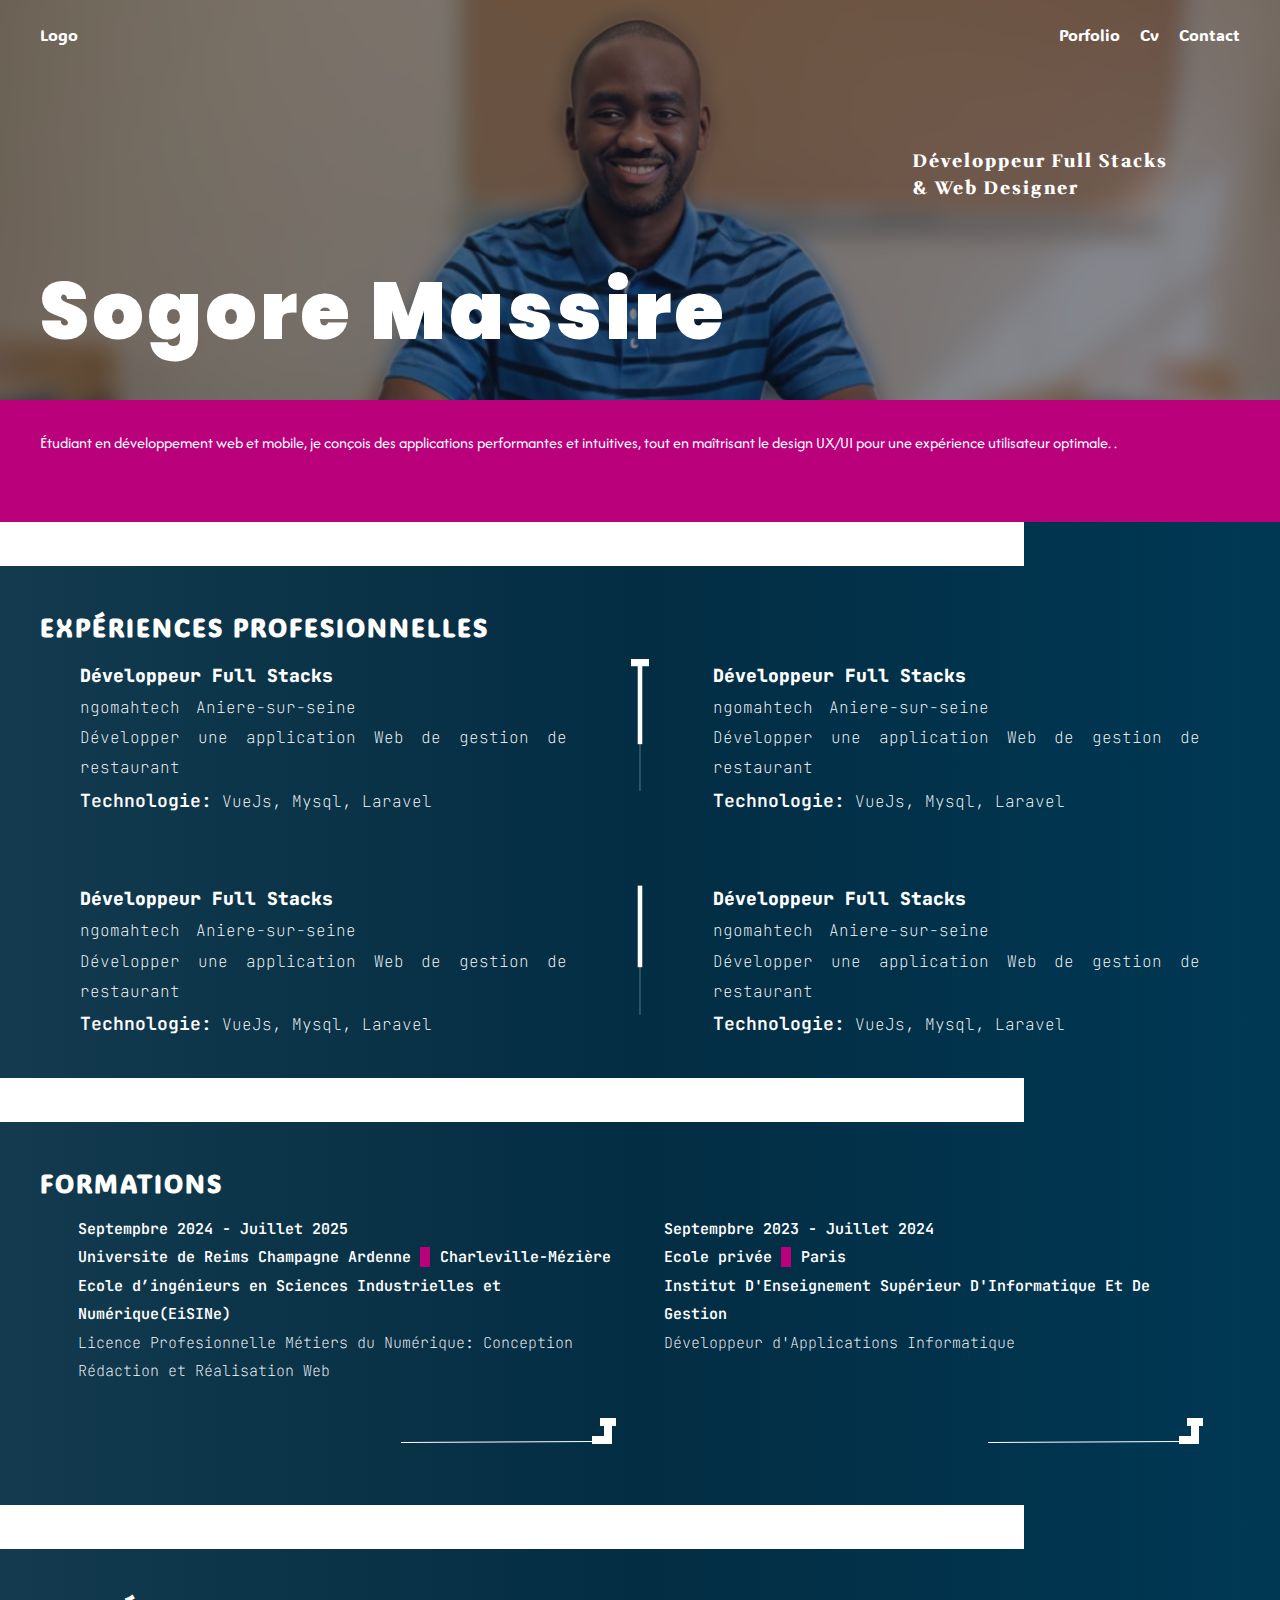
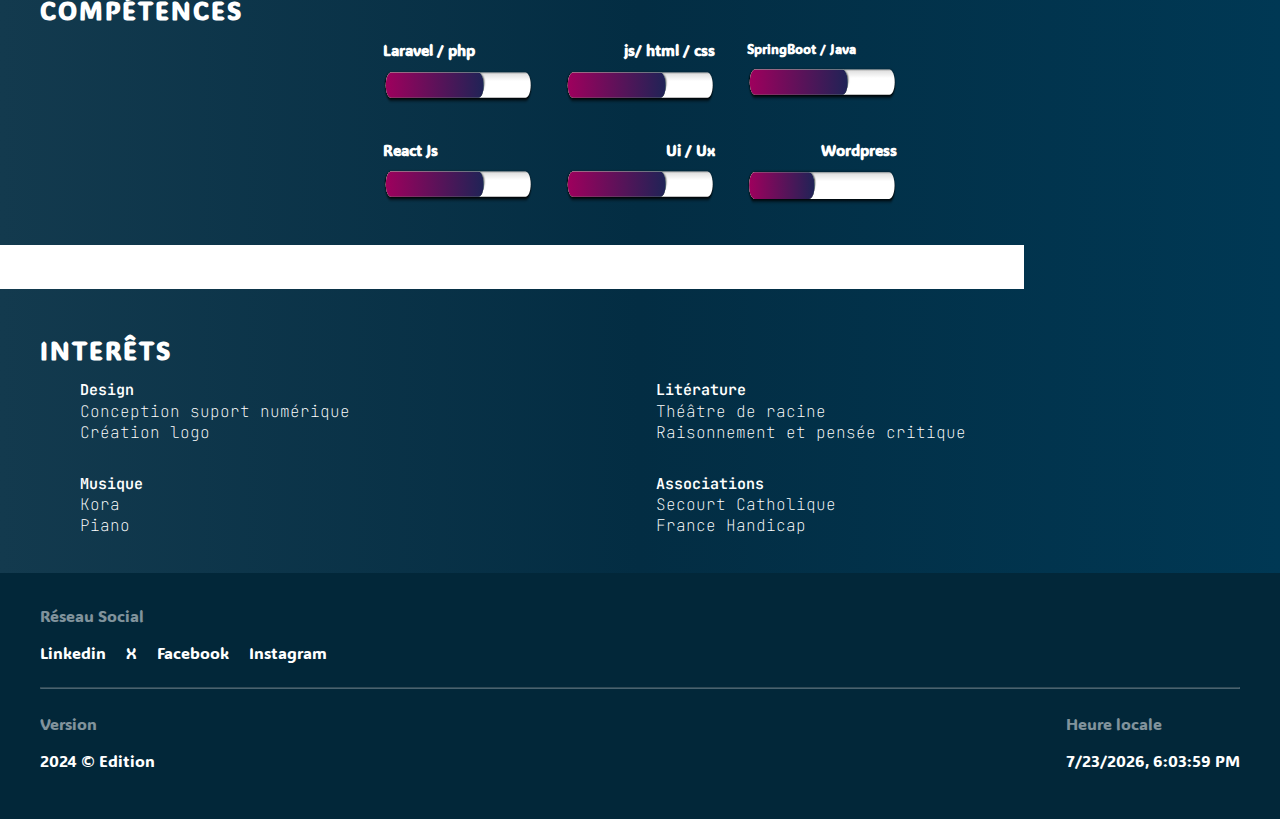
==== commit 9b06429b: "fin section interet version mobile et tablette" ====
--- a/cv.html
+++ b/cv.html
@@ -371,10 +371,41 @@
                     <image id="image0_130_651" width="423" height="43" xlink:href="[data-uri]"/>
                     <image id="image1_130_651" width="197" height="43" xlink:href="[data-uri]"/>
                     </defs>
-                    </svg>
-                    
+                    </svg>    
             </div>
     
+        </section>
+    </div>
+    <div class="color-back">
+        <div class="white"></div>
+    </div>
+    <div class="main" >
+        <h3 class="cv-title  exp-title ">Interêts</h3>
+        <section class="section-interet">
+            <div class="block">
+                <h4>Design</h4>
+                <div>
+                    <p>Conception suport numérique</p>
+                    <p>Création logo</p>
+                    <p></p>
+                </div>
+            </div>
+            <div class="block">
+                <h4>Litérature</h4>
+                <p>Théâtre de racine</p>
+                <p>Raisonnement et pensée critique</p>
+            </div>
+            <div class="block">
+                <h4>Musique</h4>
+                <p>Kora</p>
+                <p>Piano</p>
+            </div>
+            <div class="block">
+                <h4>Associations</h4>
+                <p>Secourt Catholique</p>
+                <p>France Handicap</p>
+            </div>
+            
         </section>
     </div>
 
--- a/style.css
+++ b/style.css
@@ -400,10 +400,10 @@
 .exp-title{
     color: #FFFFFF;
     font-weight: 800;
-    padding-block-end: 0.5rem;
-   /* margin-block-end: 0;*/
+    /*padding-block-end: 0.5rem;*/
+    margin-block-end: 12.5px;
     letter-spacing: 2px;
-    padding-block-start: 2rem;
+    padding-block-start: 2.5rem;
     text-transform: uppercase;
     font-size: calc(clamp(1.75em, 2.3vw, 2.5em)* 1.125);
 }
@@ -495,16 +495,7 @@
 }
 
 /********** Compétences **********/
-/*.section-competence{
-    max-width: 500px;
-    margin: auto;
-    color: white;
-    display: grid;
-    row-gap: 1.6rem;
-    column-gap: 1rem;
-    grid-template-columns: 1fr 1fr;
-    padding-block-end: 2.3rem;
-}*/
+
 .section-competence{
     max-width: 700px;
     margin: auto;
@@ -523,26 +514,44 @@
     width: 150px;
 }
 
-.section-competence .block h4{
+.section-competence .block h4,
+.section-interet .block h4
+{
   
     margin: 0;
     font-size: 15px;
     font-weight: 600;
-    text-transform: uppercase;
+    /*text-transform: uppercase;*/
 }
 
 .section-competence .springboot h4{
     font-size: 13px;
  }
 
-.section-competence .react h4,
+
 .section-competence .jshtmlcss h4,
 .section-competence .wordpress h4{
    text-align:  end;
 }
 
-
-
+/********** Centre d'interêt **********/
+
+.section-interet{
+    color: white;
+    font-family: "JetBrains Mono", monospace;
+    font-optical-sizing: auto;
+    font-weight: 100;
+    font-style: normal;
+    color: white;
+    display: grid;
+    gap: 2rem;
+    padding-block-end: 2.3rem;
+}
+.section-interet .block p
+{
+    margin: 0;
+    font-weight: 100;
+}
 /*Appear NavBar*/
 @media (min-width: 544px) {
 
@@ -557,8 +566,7 @@
         gap: 20px;
         margin: 0;
     }
-    body{
-    }
+ 
     #header{
         background-color: rgba(15, 21, 37, 0.5);
         grid-template-rows: .4fr .1fr 1fr;
@@ -604,8 +612,17 @@
         object-fit: cover;
         object-position: 0% 2%;
     }
-
-    
+    /********** Expérience pro **********/
+    .exp-title{
+        padding-block-start: 3rem;
+        margin-block-end: 15px;
+    }
+
+    /********** Centre d'interêt **********/
+
+    .section-interet{
+      grid-template-columns: repeat(2,1fr);
+    }
   
 
 }
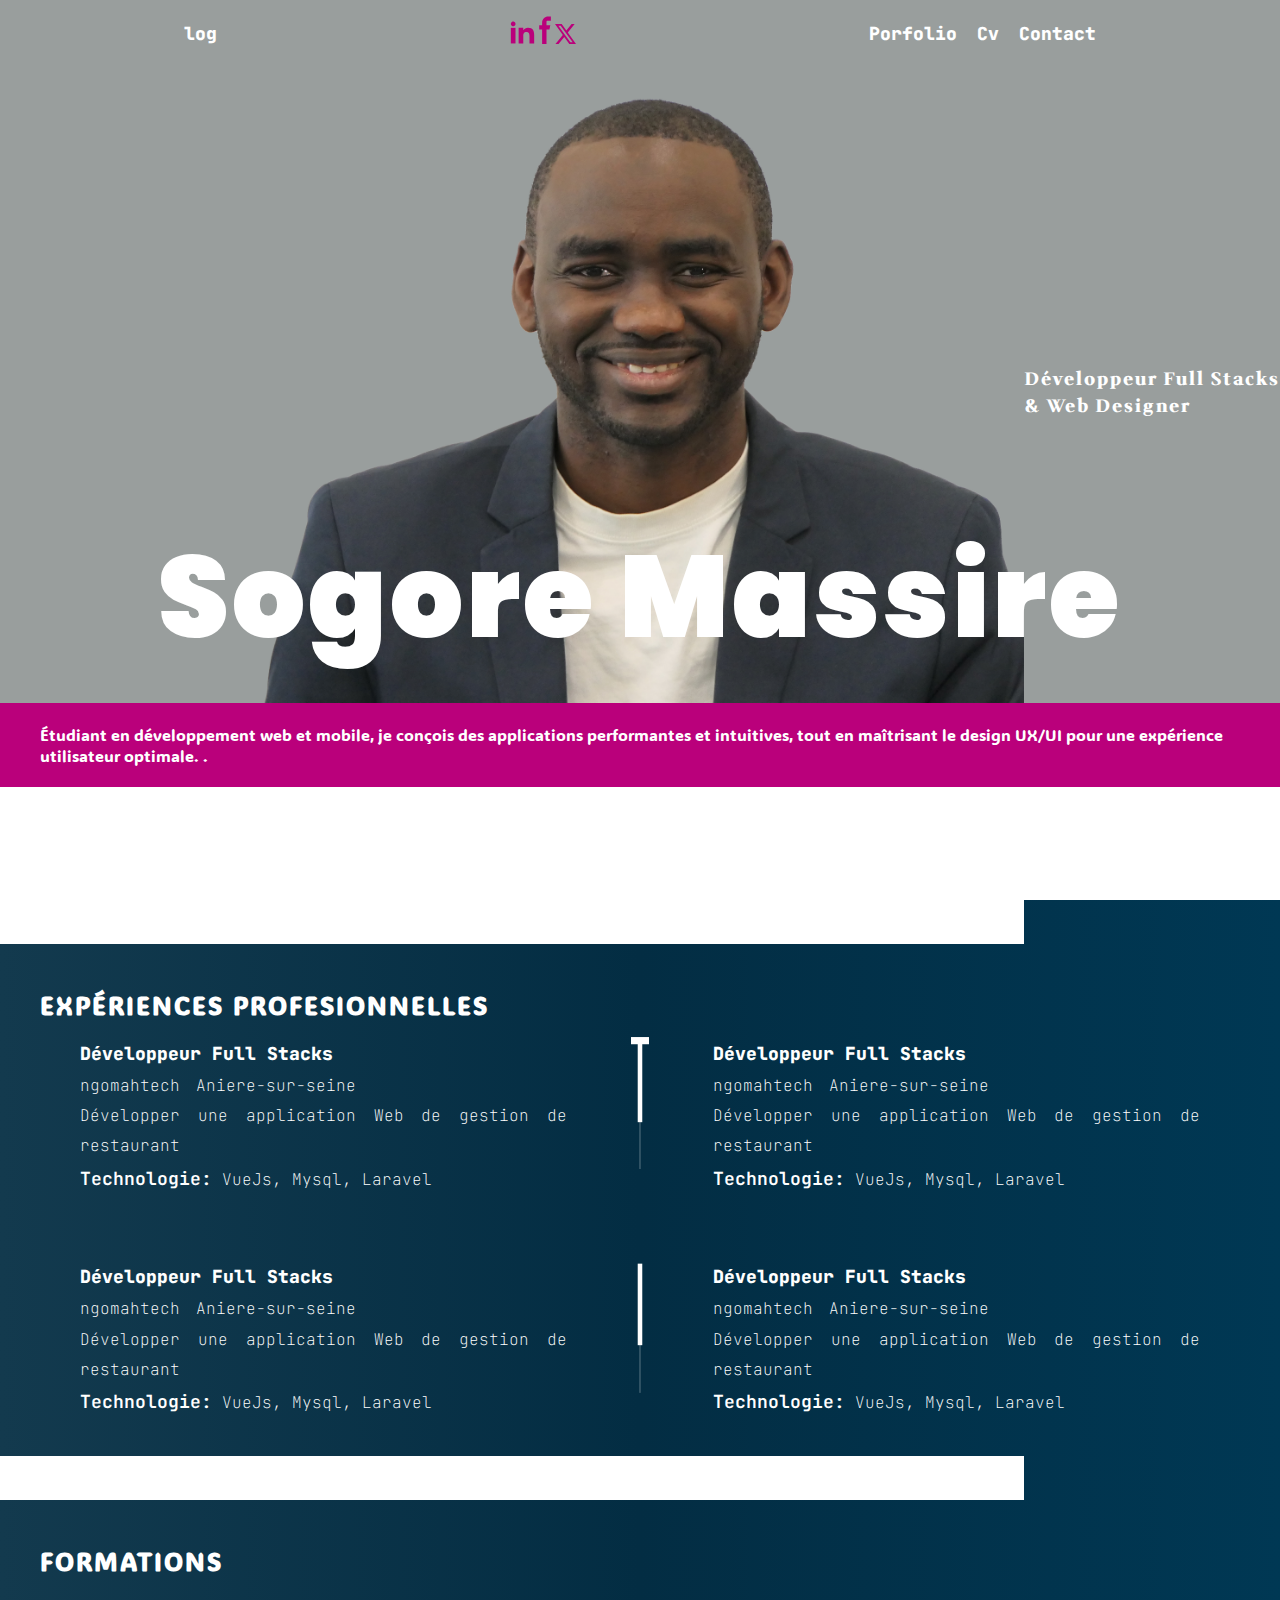
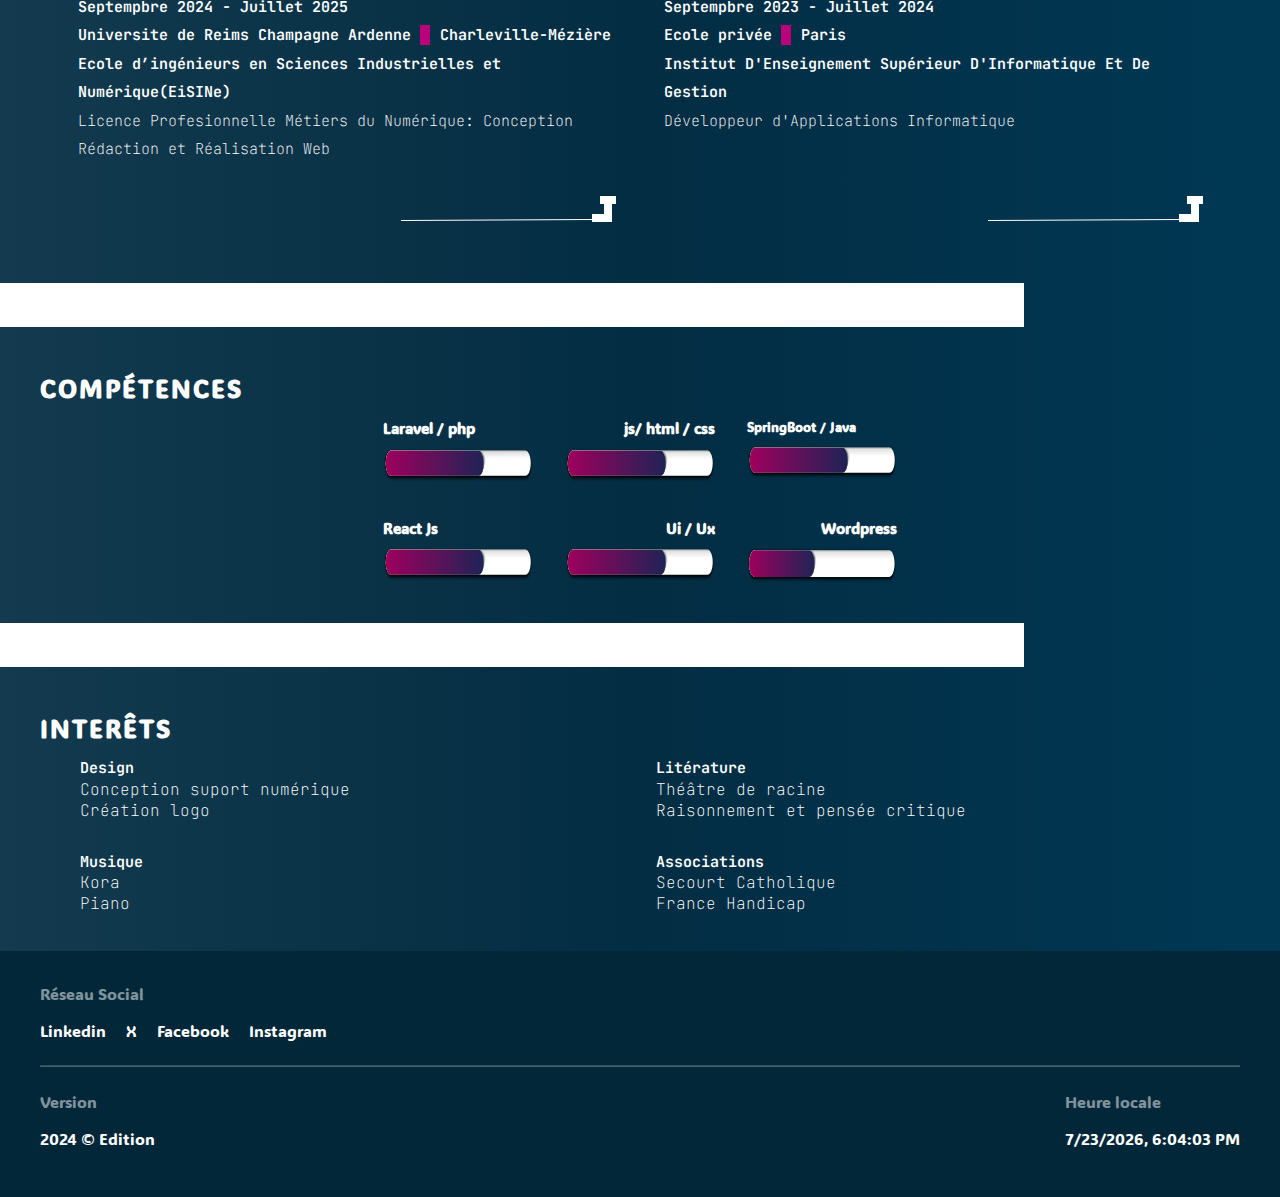
==== commit a970e461: "apparition de block cache" ====
--- a/cv.html
+++ b/cv.html
@@ -12,35 +12,51 @@
 
 
     <div id="container">
-
         <header id="header">
-            <div class="nav">
-                <div>Logo</div>
-                <div>
-                    <span class="nav-burger">Burguer</span>
+            <div class="header_block-1">
+                <div class="logo">log</div>
+                <div class="reseau-sociaux">
+                    <svg width="25" height="23" viewBox="0 0 25 23" fill="none" xmlns="http://www.w3.org/2000/svg">
+                        <path fill-rule="evenodd" clip-rule="evenodd" d="M13.2435 6.8275V9.30229C13.7616 8.51266 14.4759 7.87115 15.3164 7.44064C16.157 7.01013 17.095 6.80538 18.0385 6.84646C23.077 6.84646 24.1664 9.99646 24.1664 14.0944V22.4375H19.4998V15.0408C19.4998 13.2763 19.1439 11.0071 16.3964 11.0071C13.732 11.0071 13.277 12.9277 13.277 14.9096V22.4375H8.62496V6.8275H13.2435ZM5.49975 2.90458C5.49918 3.36688 5.36214 3.81872 5.10583 4.20345C4.84951 4.58819 4.48532 4.88869 4.05892 5.06729C3.63269 5.24445 3.16339 5.29079 2.71074 5.20042C2.25809 5.11005 1.84256 4.88704 1.51704 4.55979C1.19091 4.23234 0.968875 3.81576 0.878864 3.36245C0.788852 2.90914 0.834881 2.43934 1.01116 2.01212C1.18744 1.5849 1.4861 1.21934 1.86959 0.961411C2.25308 0.703479 2.70426 0.564691 3.16642 0.5625C3.47352 0.56269 3.77756 0.623464 4.06114 0.74134C4.34472 0.859216 4.60226 1.03188 4.819 1.24944C5.03575 1.467 5.20745 1.72518 5.32426 2.00919C5.44107 2.29321 5.50071 2.59748 5.49975 2.90458Z" fill="#BA007B"/>
+                        <path d="M5.50016 6.84647H0.833496V22.4375H5.50016V6.84647Z" fill="##BA007B"/>
+                        </svg>
+                        
+                        
+                    <svg width="12" height="28" viewBox="0 0 12 28" fill="none" xmlns="http://www.w3.org/2000/svg">
+                        <path id="facebook" fill-rule="evenodd" clip-rule="evenodd" d="M9.15537 4.75H11.8752V0.375H9.15537C7.55395 0.37693 6.01866 1.01395 4.88628 2.14633C3.7539 3.27871 3.11688 4.81399 3.11495 6.41542V9.125H0.208496V13.5H3.12516V27.9929H7.50016V13.5H10.4475L11.3108 9.125H7.50016V5.61188C7.50356 5.3841 7.59565 5.16663 7.75687 5.00568C7.91809 4.84474 8.13571 4.75301 8.3635 4.75H9.15537Z" fill="#BA007B"/>
+                        </svg>
+                        <svg width="21" height="20" viewBox="0 0 21 20" fill="none" xmlns="http://www.w3.org/2000/svg">
+                            <path id="insta" d="M12.795 8.533L19.68 0H16.607L11.352 6.517L6.69 0H0L7.806 10.91L0.47 20H3.544L9.249 12.93L14.31 20H21L12.795 8.533ZM10.415 11.483L8.97 9.464L3.36 1.627H5.67L10.198 7.944L11.641 9.964L17.659 18.373H15.349L10.415 11.483Z" fill="#BA007B"/>
+                            </svg>
+                </div>
+                <nav class="nav">
                     <ul class="nav-link">
                         <li><a  href="http://127.0.0.1:5500/index.html">Porfolio</a></li>
                         <li><a href="http://127.0.0.1:5500/cv.html">Cv</a></li>
                         <li><a href="http://127.0.0.1:5500/contact">Contact</a></li>
                     </ul>
-                </div>
-            </div>
-                <p class="massire-name">Sogore Massire <!--<span class="massite-dot">.</span>--></p>
+                </nav>
+            </div>
+            <div class="photo">
+                <img class="massire-image" src="./images/massire2.png" alt="massire">
+            </div>
+            <p class="massire-name">Sogore Massire</p>
             <p class="description">Développeur Full Stacks<br> & Web Designer</p>
-       </header>
-       
-       <p class="description-principale">Étudiant en développement web et mobile, je conçois des applications performantes et intuitives,
-        tout en maîtrisant le design UX/UI pour une expérience utilisateur optimale.
-         <!--Passionné par la communication digitale, je crée également des visuels attractifs 
-         et des stratégies de branding adaptées aux besoins des entreprises. Polyvalent 
-         et créatif, je suis à la recherche d'opportunités pour mettre mes compétences au service de projets
-          innovants-->.</p>
-        <img class="massire-image" src="./images/resize-massire.png" alt="massire">
-    </div>
-    <div class="color-back">
-        <div class="white"></div>
-    </div>
-
+            <p class="description-principale">Étudiant en développement web et mobile, je conçois des applications performantes et intuitives,
+                tout en maîtrisant le design UX/UI pour une expérience utilisateur optimale.
+                 <!--Passionné par la communication digitale, je crée également des visuels attractifs 
+                 et des stratégies de branding adaptées aux besoins des entreprises. Polyvalent 
+                 et créatif, je suis à la recherche d'opportunités pour mettre mes compétences au service de projets
+                  innovants-->.
+            </p>
+            <div class="subnav">
+                <div>Subnav</div>
+            </div>
+            <div class="vide">vide</div>
+        </header>
+        <div class="color-back">
+            <div class="white"></div>
+        </div>
     <div class="main" >
         <h3 class="cv-title  exp-title ">Expériences Profesionnelles</h3>
         <section class="section-cv">
--- a/style.css
+++ b/style.css
@@ -34,7 +34,10 @@
         --marge-bottom-input: 10px;
 
         /*Form*/
-        --form-paddind: 10px
+        --form-paddind: 10px;
+
+        /*Color*/
+        --primary-color:#BA007B;
     }
 
     html {
@@ -89,30 +92,165 @@
         height: 100%;
     }
 }
-
+.primary{
+    color: var(--primary-color);
+}
 /*
     max-width:615px
 */
-
-
-/********** Nav **********/
+/********** Header **********/
+#header{
+    /*padding-inline: clamp(1.25em, 4vw, 2.5em);*/
+    display: grid;
+    height: 100vh;
+    grid-template-columns:1fr ;
+    grid-template-rows:1fr ;
+    position: relative;
+}
+/********** Header **********/
+#header .header_block-1{
+    color: white;
+    grid-column: 1 / 2;
+    grid-row: 1 / 2;
+    height: max-content;
+    font-family: "JetBrains Mono", monospace;
+    font-optical-sizing: auto;
+    font-weight: 900;
+    font-style: normal;
+    font-size: large;
+    display: grid;
+    grid-template-columns: 1fr 1fr;
+    grid-template-rows: repeat(2,fit-content);
+   text-align: center;
+   place-items: center;
+   padding-block: 24px;
+   padding-inline: clamp(1.25em, 4vw, 2.5em);
+   gap: 1rem;
+  /* padding-block-start: 6rem; #999e9d*/
+   padding-block-start: 1rem;
+
+   
+
+}
+.logo,
+.reseau-sociaux,
+.nav{
+    align-self: center;
+}
+.logo{
+    grid-column: 1/2;
+    grid-row: 1/2;
+    justify-self: start;
+}
+.reseau-sociaux{
+    grid-column: 2/3;
+    grid-row: 1/2;
+    align-self: baseline;
+    justify-self: end;
+    align-self: center;
+
+}
+.nav{
+    grid-column: 1/3;
+    grid-row: 2/3;
+}
+.nav-link{
+    display: flex;
+    list-style: none;
+    gap: 20px;
+    margin: 0;
+    padding: 0;
+}
+
 a{
     text-decoration: none;
     color: inherit;
 }
-.nav-link{
-    display: none;
-}
-
-/*Appear NavBar*/
+
 img{
     width: 100%;
     height: 100%;
     object-fit: cover;
     display: block;
 }
-
-
+.massire-image{
+    position: relative;
+/*  height: 630px;*/
+}
+.photo{
+    grid-column: 1 / 2;
+    grid-row: 1 / 2;
+    z-index: -1;
+    position: relative;
+}
+.photo::before{
+    position: absolute;
+    inset: 0;
+    content: " ";
+   /* background-color:  rgba(15, 21, 37, .8);*/
+    /*background-color:  rgb(15 21 37 / 90%);*/
+    /*z-index: 1;*/
+    background: #999e9d;
+}
+
+.reseau-sociaux{
+
+    text-align: justify;
+    font-family: "Afacad", sans-serif;
+    font-optical-sizing: auto;
+    font-weight: 300;
+    font-style: normal;
+    margin: 0;
+}
+.reseau-sociaux, svg{
+    fill:#BA007B;
+    
+}
+
+
+.massire-name{
+    padding-left: 15px;
+    font-size: max(5em, 9vw);
+    grid-column: 1 / 2;
+    grid-row: 1 / 2;
+    align-content: center;
+    font-family: "Poppins", sans-serif;
+    font-weight: 900;
+    line-height: 1;
+    letter-spacing: 3px;
+    color: white;
+    align-self: flex-end;
+}
+.description-principale{
+    margin: 0;
+    padding-block:1.3rem ;
+    color: white;
+    background-color: #BA007B;
+
+}
+.subnav ,
+.vide{
+    display: none;
+}
+.description{
+    /*font-size: clamp(1.55em,2.3vw, 2.5rem);*/
+    grid-column: 1 / 2;
+    grid-row: 1 / 2;
+    align-self: flex-end;
+    justify-self: flex-end;
+    color: white;
+    font-family: "Wittgenstein", serif;
+    font-optical-sizing: auto;
+    font-weight: 900;
+    font-style: normal;
+    letter-spacing: 2px;
+    font-size: 18px;
+    position: relative;
+}
+
+
+
+/********** End Header **********/
 /*** 711 **/
 body{
     color: #1C1D20;
@@ -126,7 +264,7 @@
 #container{
 }
 
-#header,
+
  section,
   .content,
    .projet,
@@ -136,6 +274,7 @@
     padding-inline: clamp(1.25em, 4vw, 2.5em);
 
 }
+/*
 #header{
     color: var(--default-color);
     display: grid;
@@ -149,7 +288,7 @@
 
 #header p, .content p,.content h6{
     margin: 0;
-}
+}/
 .nav{
 
     display: flex;
@@ -173,7 +312,6 @@
 }
 
 .massire-name{
-    /*font-size: max(3em, 9vw);*/
     font-size: max(3em, 9vw);
     align-content: center;
     font-family: "Poppins", sans-serif;
@@ -184,9 +322,8 @@
 .massite-dot{
     color:  #BA007B;;
 }
-.description{
-    /*font-size: clamp(1.55em,2.3vw, 2.5rem);*/
-}
+    */
+
 .ville{
     /* border-right-width: 10px;
     border-right-color: #BA007B;
@@ -200,9 +337,7 @@
 
     align-self: end;
 }
-.nav{
-    padding-block-start: 24px;
-}
+
 .color-back,
 .color-back-2
 {
@@ -239,6 +374,7 @@
     padding-block-end: 3.5rem;
 }
 
+/*
 .description-principale{
     text-align: justify;
     font-family: "Afacad", sans-serif;
@@ -246,14 +382,13 @@
     font-weight: 300;
     font-style: normal;
     color: white;
-   /* margin-block-start: 74px;*/
     margin: 0;
     padding-block: 32px;
     padding-bottom: calc(81px - 12px);
     background-color: #BA007B;
 
 }
-
+*/
 
 /*SECTION*/
 #section-main{
@@ -555,7 +690,8 @@
 /*Appear NavBar*/
 @media (min-width: 544px) {
 
-
+    /*
+    
     .nav-burger{
         display: none;
         
@@ -583,15 +719,14 @@
      .massire-name{
         font-size: clamp(5em, 2em,15vw);
     }
+    */
    
 }
 @media(min-width:637px) {
     .cv-title{
            font-size: var(--h4 );
     }
-    body{
-     
-     }
+   /*
      #header{
         height: 400px;
      }
@@ -602,7 +737,7 @@
         height: 400px;
         object-position: 20% 0;
      }
-     
+     */
 
     #section-main{
         grid-template-columns: repeat(2,minmax(100px, 280px));
@@ -610,7 +745,7 @@
     }
     img{
         object-fit: cover;
-        object-position: 0% 2%;
+        object-position: 0% 100%;
     }
     /********** Expérience pro **********/
     .exp-title{
@@ -625,6 +760,50 @@
     }
   
 
+}
+@media(min-width:724px) {
+    #header{
+        grid-template-columns: 1fr ;
+        grid-template-rows: repeat(7,auto);
+    }
+  
+    .massire-image{
+            grid-column: 1 / 2;
+            grid-row: 1 / 2;
+      /*  right: 15%;*/
+        width: 60%;
+        margin: auto;
+        bottom: 10%;
+    }
+    #header .header_block-1 {
+        grid-column: 1/2;
+        grid-row: 1/2;
+    }
+    .massire-name {
+        grid-column:1/2;
+        grid-row: 1/2;
+        padding-block: 3rem;
+        margin: 0;
+        padding: 0;
+        justify-self: center;
+        padding-block-end: 8.3rem;
+    }
+    .description {
+        grid-column: 1/2;
+        grid-row: 1/2;
+        margin: 0;
+        align-self: center;
+    }
+    #header .header_block-1{
+        justify-content: space-around;
+        display: flex;
+    }
+    .description-principale {
+        grid-column: 1/2;
+        grid-row: 1/2;
+        height: fit-content;
+        align-self: flex-end;
+    }
 }
 /*Appear NavBar*/
 @media (min-width: 776px) {
@@ -632,6 +811,7 @@
     .cv-title{
         font-size: var(--h4 );
     }
+    /*
     #header{
         grid-template-columns: 1fr 1fr 1fr;
     }
@@ -647,7 +827,7 @@
         grid-column: 3/4;
         grid-row: 2/3;
     }
-
+    */
      /********** Compétences **********/
      .section-competence .uiux h4{
         text-align:  end;
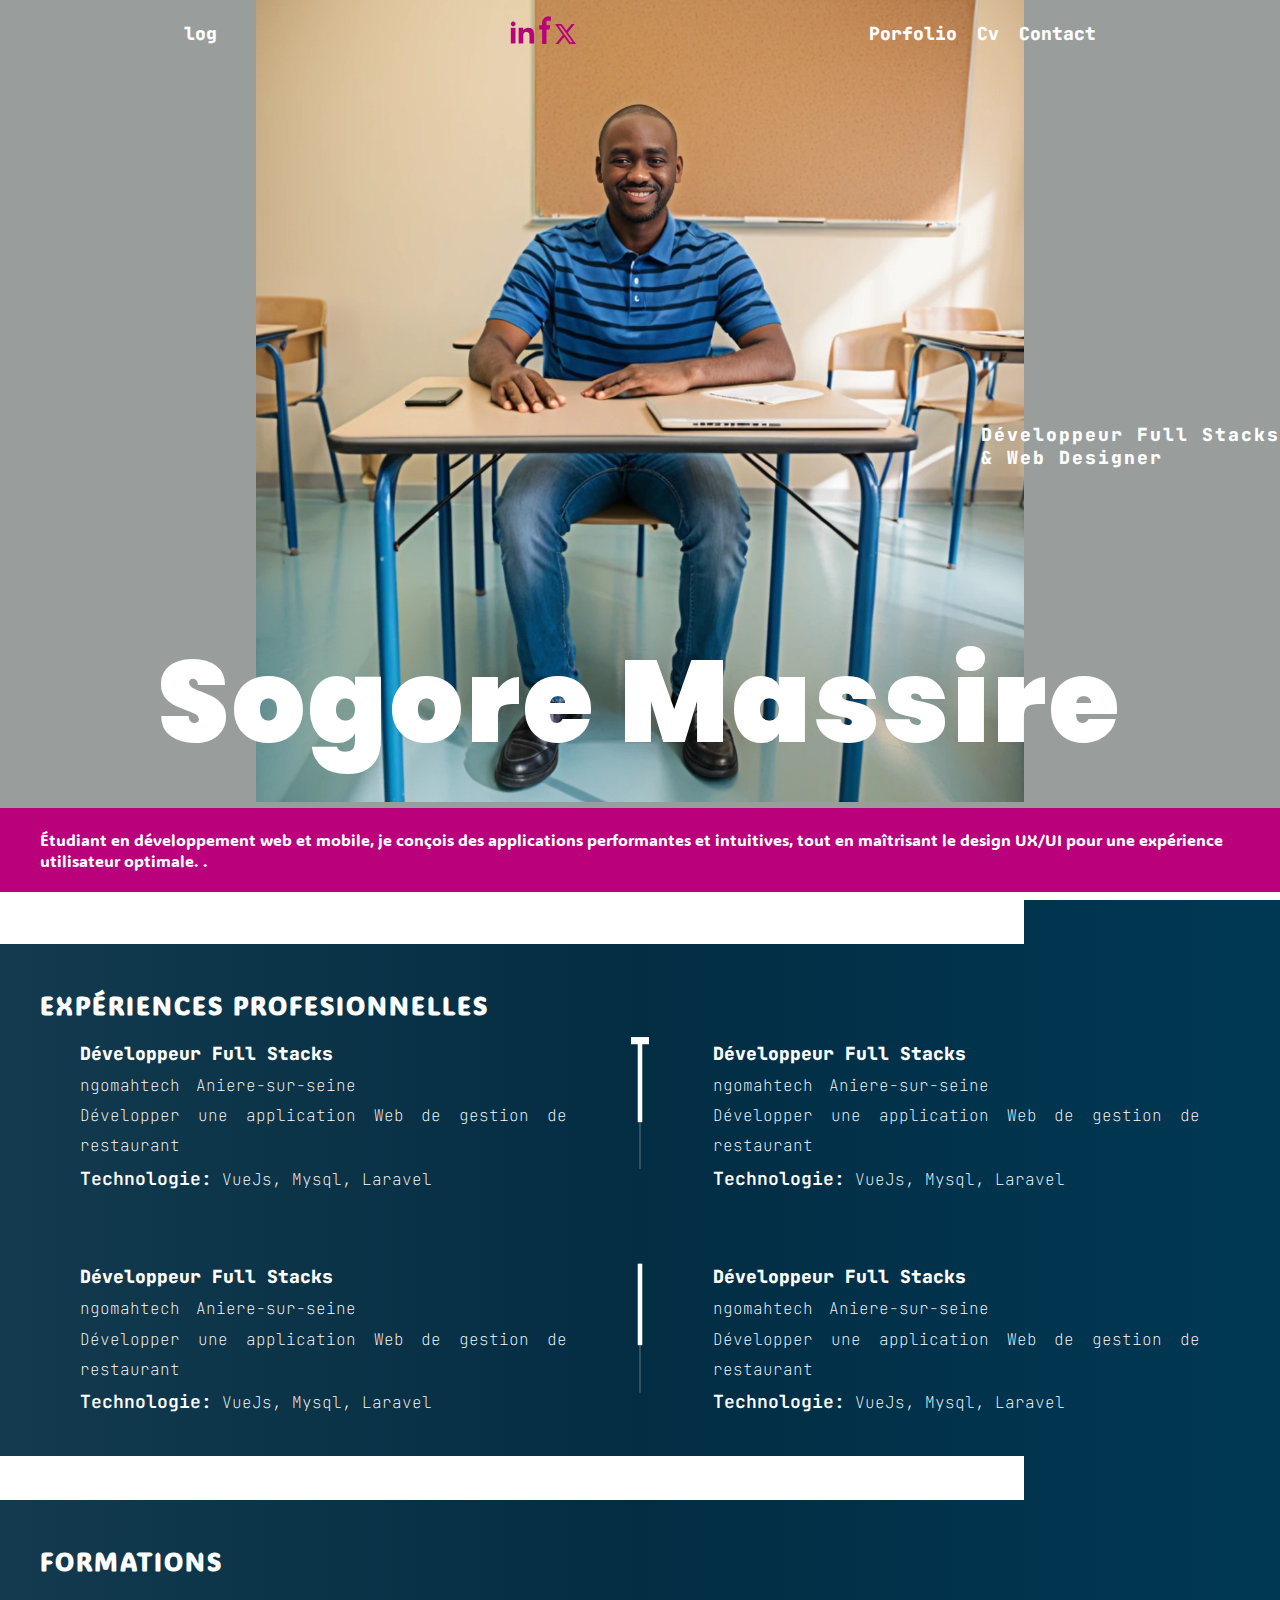
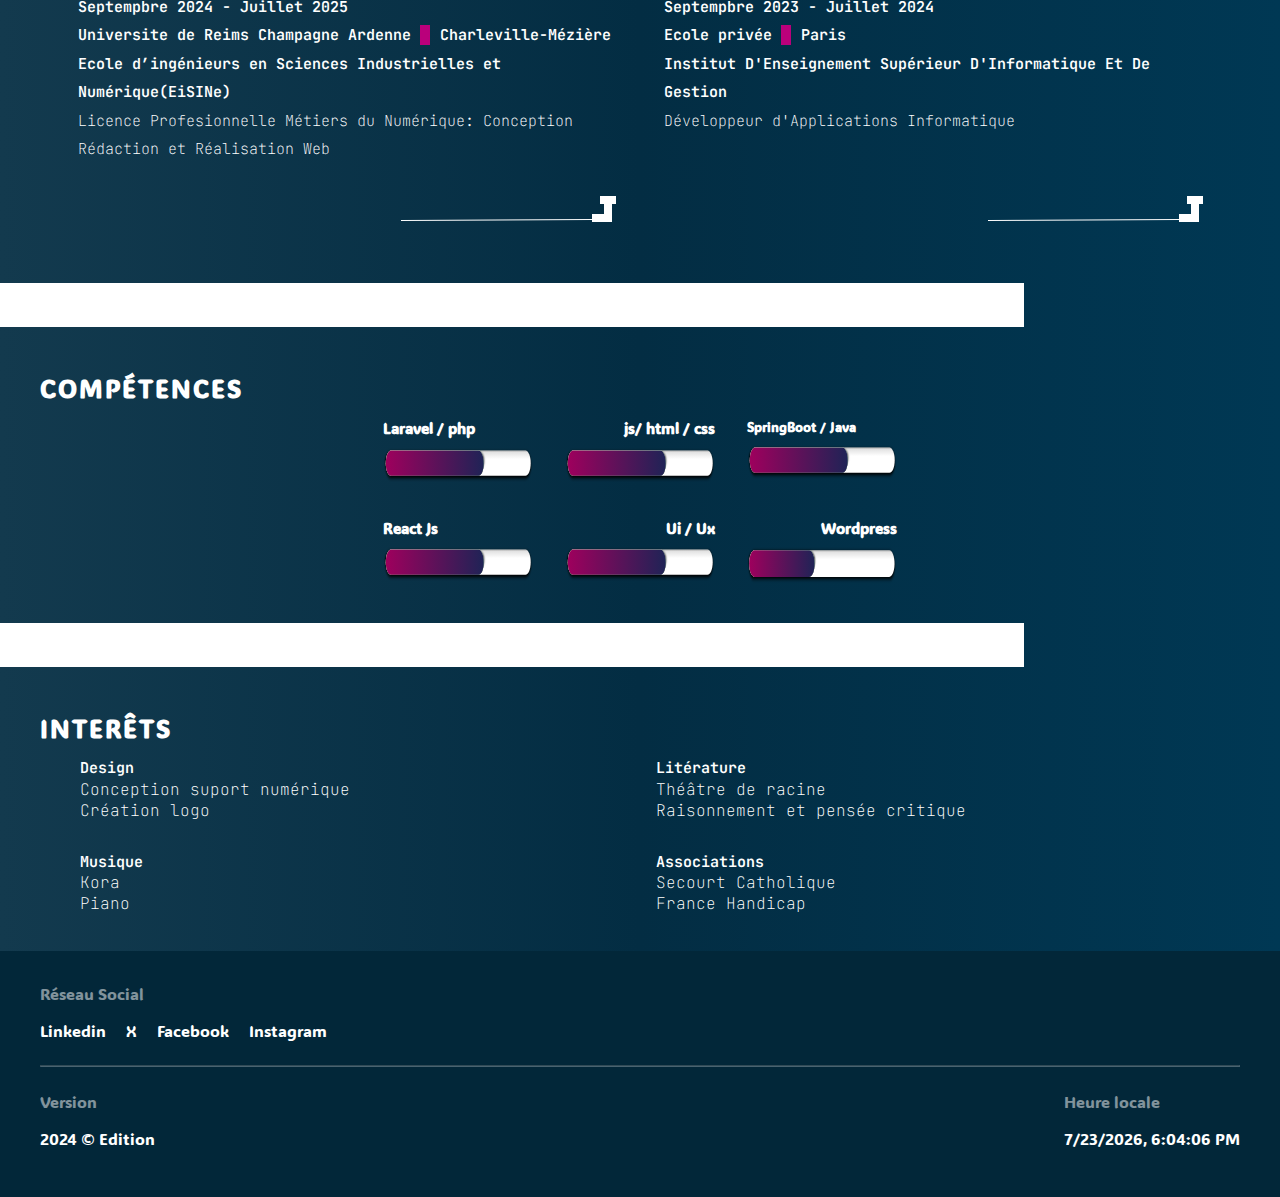
==== commit 14ea01c4: "amelioration dimage , changement de police de text description" ====
--- a/cv.html
+++ b/cv.html
@@ -38,7 +38,7 @@
                 </nav>
             </div>
             <div class="photo">
-                <img class="massire-image" src="./images/massire2.png" alt="massire">
+                <img class="massire-image" src="./images/massire.png" alt="massire">
             </div>
             <p class="massire-name">Sogore Massire</p>
             <p class="description">Développeur Full Stacks<br> & Web Designer</p>
--- a/style.css
+++ b/style.css
@@ -239,13 +239,14 @@
     align-self: flex-end;
     justify-self: flex-end;
     color: white;
-    font-family: "Wittgenstein", serif;
-    font-optical-sizing: auto;
     font-weight: 900;
-    font-style: normal;
     letter-spacing: 2px;
     font-size: 18px;
     position: relative;
+    font-family: "JetBrains Mono", monospace;
+    font-optical-sizing: auto;
+    /* font-weight: 100; */
+    font-style: normal;
 }
 
 
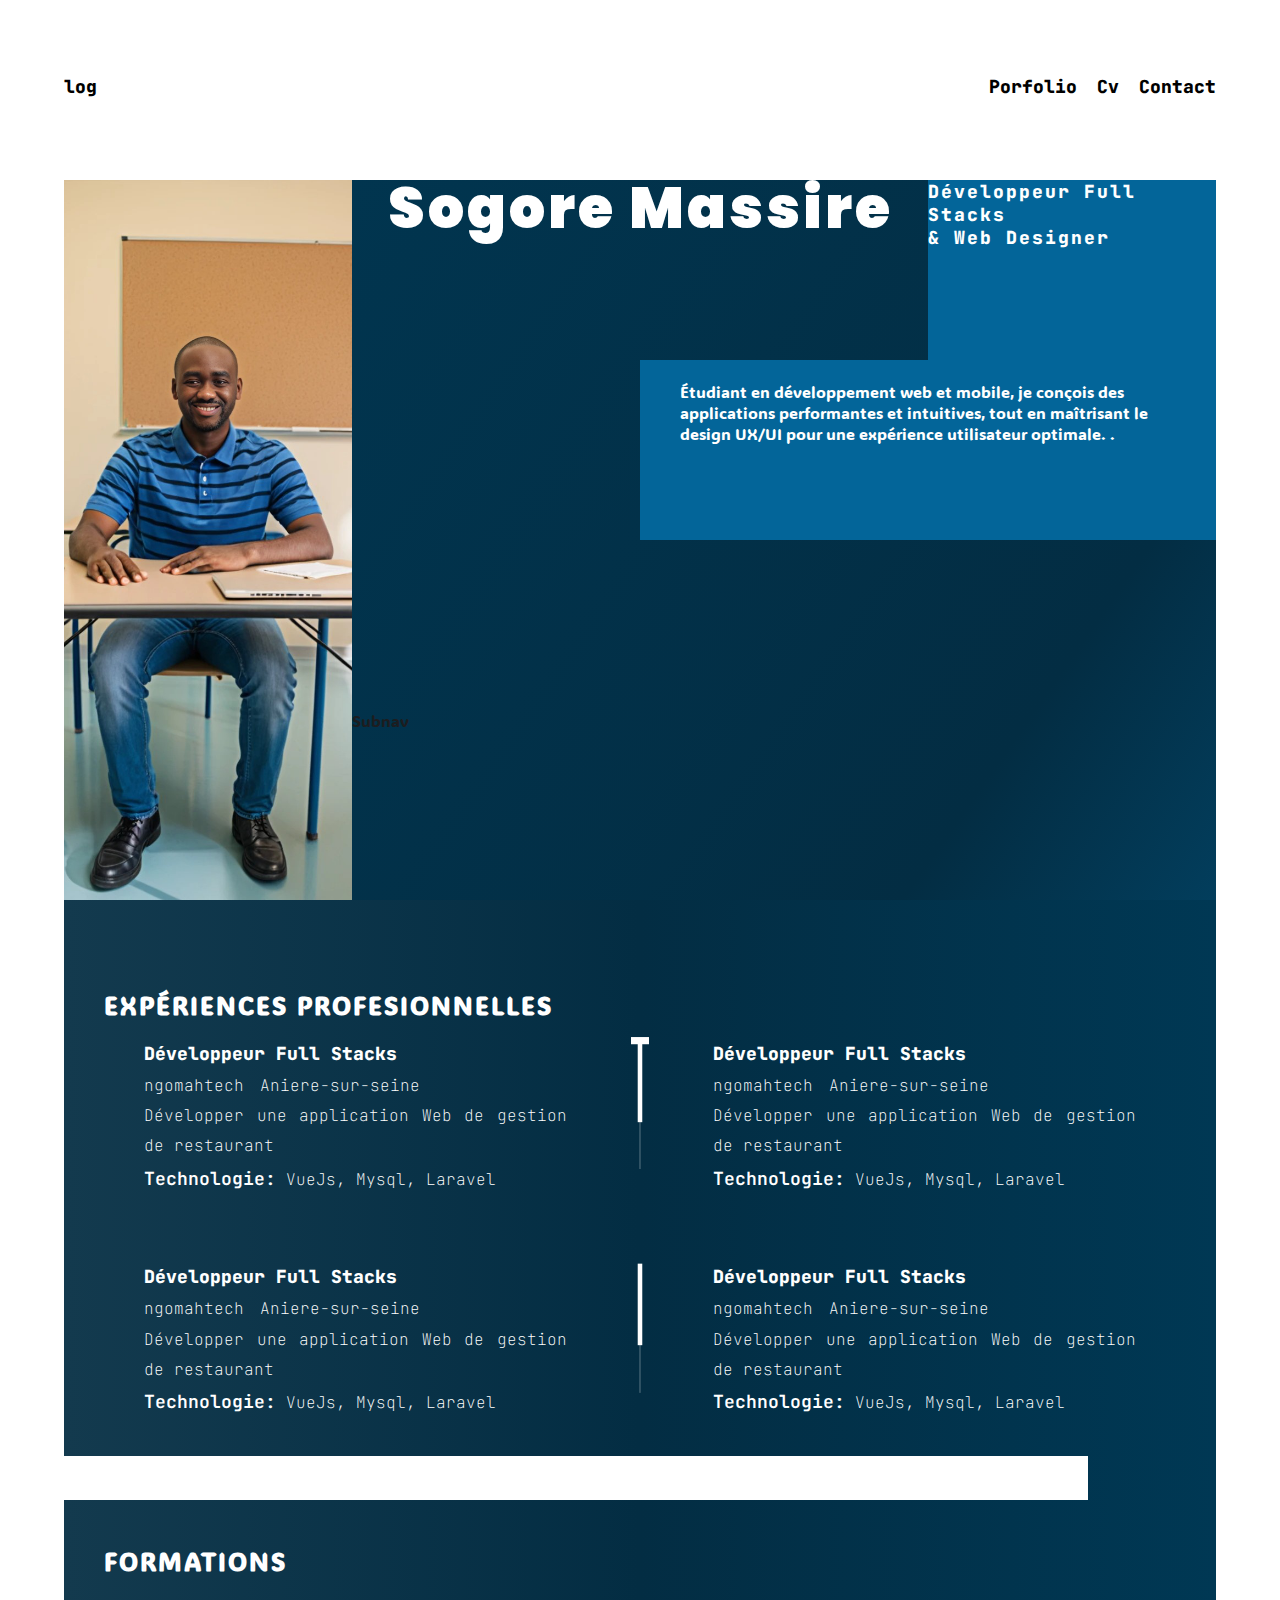
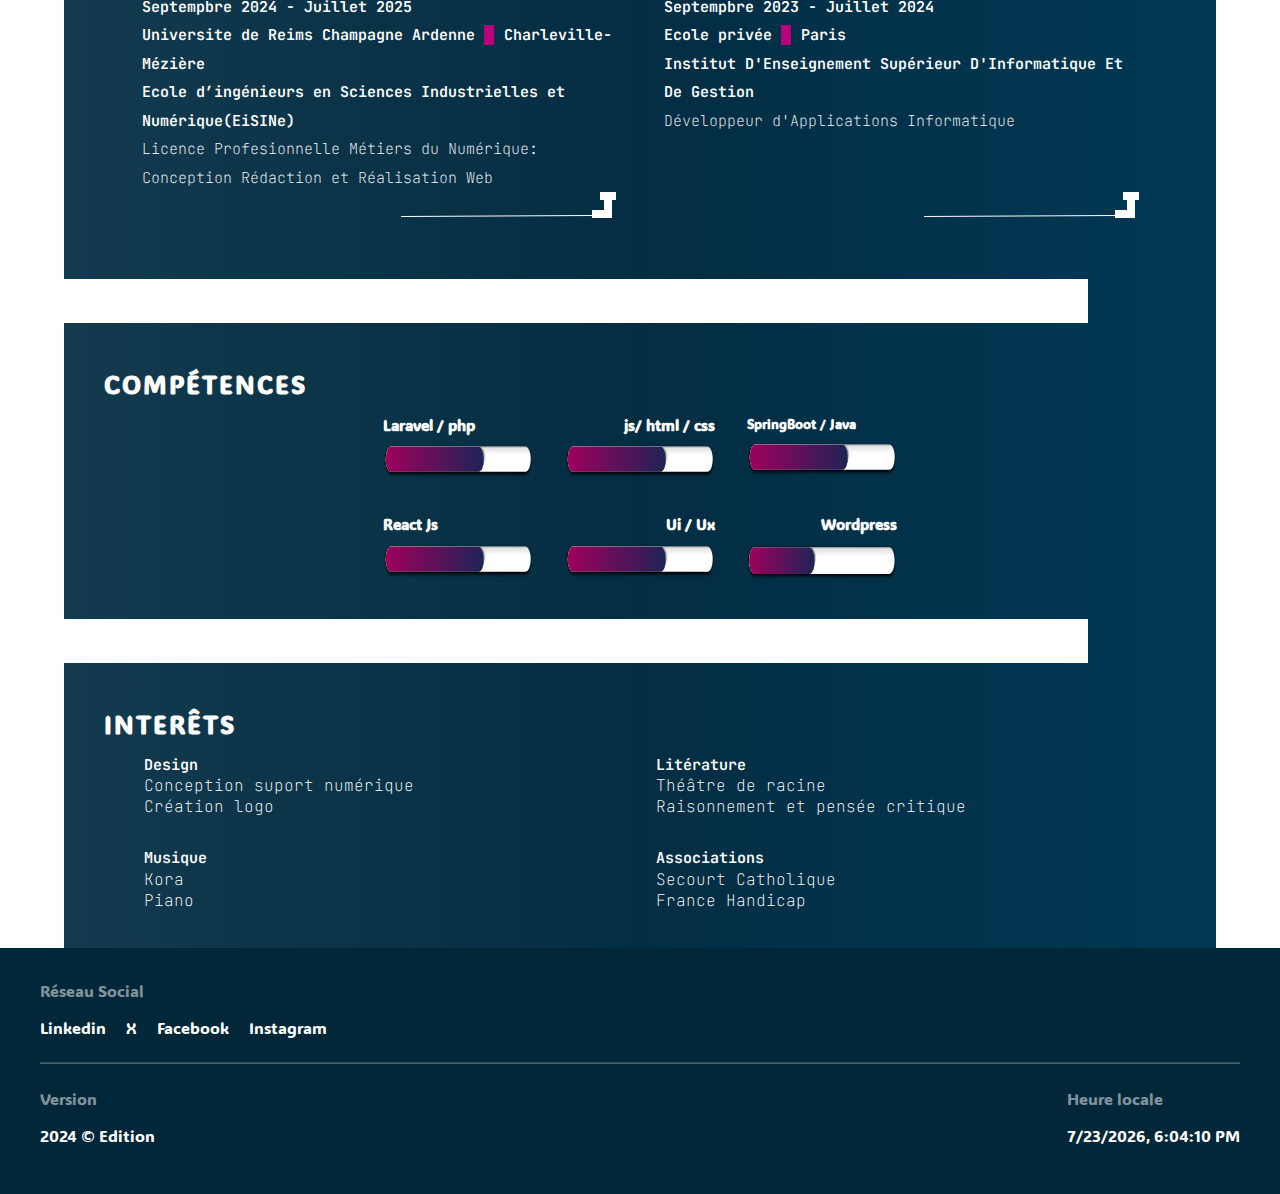
==== commit d04b29e2: "fin desktop" ====
--- a/cv.html
+++ b/cv.html
@@ -54,9 +54,6 @@
             </div>
             <div class="vide">vide</div>
         </header>
-        <div class="color-back">
-            <div class="white"></div>
-        </div>
     <div class="main" >
         <h3 class="cv-title  exp-title ">Expériences Profesionnelles</h3>
         <section class="section-cv">
--- a/style.css
+++ b/style.css
@@ -99,6 +99,9 @@
     max-width:615px
 */
 /********** Header **********/
+.desktop{
+    display: none;
+}
 #header{
     /*padding-inline: clamp(1.25em, 4vw, 2.5em);*/
     display: grid;
@@ -275,6 +278,9 @@
     padding-inline: clamp(1.25em, 4vw, 2.5em);
 
 }
+.projet{
+    color: white;
+}
 /*
 #header{
     color: var(--default-color);
@@ -576,7 +582,6 @@
     padding-block-end: 2.3rem;
     justify-content: center;
     display: grid;
-    row-gap: 2rem;
     font-size: 15px;
 }
 
@@ -688,6 +693,7 @@
     margin: 0;
     font-weight: 100;
 }
+
 /*Appear NavBar*/
 @media (min-width: 544px) {
 
@@ -741,12 +747,13 @@
      */
 
     #section-main{
-        grid-template-columns: repeat(2,minmax(100px, 280px));
+        grid-template-columns: repeat(2,minmax(100px, auto));
+        padding-inline: clamp(1.25em, 4vw, 2.5em);
     
     }
     img{
         object-fit: cover;
-        object-position: 0% 100%;
+        /*object-position: 0% 100%;*/
     }
     /********** Expérience pro **********/
     .exp-title{
@@ -765,16 +772,16 @@
 @media(min-width:724px) {
     #header{
         grid-template-columns: 1fr ;
-        grid-template-rows: repeat(7,auto);
+       /* grid-template-rows: repeat(7,auto);*/
     }
   
     .massire-image{
             grid-column: 1 / 2;
             grid-row: 1 / 2;
       /*  right: 15%;*/
-        width: 60%;
+        /*width: 60%;*/
         margin: auto;
-        bottom: 10%;
+       /* bottom: 10%;*/
     }
     #header .header_block-1 {
         grid-column: 1/2;
@@ -787,7 +794,7 @@
         margin: 0;
         padding: 0;
         justify-self: center;
-        padding-block-end: 8.3rem;
+        padding-block-end: 6.1rem;
     }
     .description {
         grid-column: 1/2;
@@ -833,6 +840,7 @@
      .section-competence .uiux h4{
         text-align:  end;
      }
+  
      
 }
 
@@ -897,54 +905,167 @@
         display: block;
     }
 
+
+}
+
+
+@media(min-width:1000px){
+    .desktop{
+        display: block;
+    }
+    #container{
+        background: linear-gradient(305deg, rgba(0, 123, 186, 1) 0%, rgb(3 45 67) 50%, rgba(0, 56, 84, 1) 100%);
+    }
+    .photo::before{
+        position: initial;
+        inset: 0;
+        content: " ";
+       /* background-color:  rgba(15, 21, 37, .8);*/
+        /*background-color:  rgb(15 21 37 / 90%);*/
+        /*z-index: 1;*/
+        background: initial;
+    }
+
+    .reseau-sociaux{
+        display: none;
+    }
+    #container{
+        /*background: linear-gradient(305deg, rgba(0, 123, 186, 1) 0%, rgb(3 45 67) 50%, rgba(0, 56, 84, 1) 100%);*/
+        margin-inline: 4rem;
+    }
+    .subnav ,
+    .vide{
+        display: block;
+    }
+    body{
+       /* background-color: rgba(255, 0, 0, 0.217);*/
+    }
+    #header{
+        grid-template-columns: 1fr 1fr 1fr 1fr;
+        grid-template-rows: repeat(5,1fr);
+    }
+    #header .header_block-1 {
+        grid-column: 1/5;
+        grid-row: 1/2;
+        justify-content: space-between;
+        display: flex;
+        color: black;
+        background: white;
+        height: auto;
+        padding-inline: initial;
+    }
+    .photo{
+        grid-column: 1/2;
+        grid-row: 2/6;
+        z-index: initial;
+    }
+    img{
+        /*height: initial;*/
+    }
+    .massire-image{
+        background: #999e9d;
+      /*  right: 15%;*/
+        margin: auto;
+        object-position: center;
+        width: 100%;
+        bottom: initial;
+        justify-self: initial;
+    }
+    .description {
+        grid-column: 4/5;
+        grid-row: 2/3;
+        align-self: initial;
+        margin: 0;
+        color: rgb(255, 255, 255);/*For test*/
+        background-color: #036599;;
+    }
+    .description-principale {
+        grid-column: 3/5;
+        grid-row: 3/4;
+        height:initial;
+        align-self: initial;
+        background-color: #036599;
+        z-index: 2;
+    }
+    .reseau-sociaux-2{
+        display: none;
+    }
+    .reseau-sociaux-3{
+        grid-column: 2 / 4;
+        grid-row: 1 /2;
+          display: grid;
+        place-content: center; background-color: #BA007B;
+    }
+    
+
    
-
-}
-
-
-
-
-
-
-/********** Section 3 **********/
-/*
-.section-4{
-    padding-inline: 0;
-    color: white;
-     background: linear-gradient(360deg, rgba(0, 123, 186, 1) 0%, rgba(0, 82, 123, 1) 50%, rgba(0, 56, 84, 1) 100%); 
-     background: linear-gradient(360deg, rgba(0, 123, 186, 1) 0%, rgba(0, 82, 123, 1) 50%, rgba(0, 56, 84, 1) 100%); 
-     background: linear-gradient(305deg, rgba(0, 123, 186, 1) 0%, rgb(3 45 67) 50%, rgba(0, 56, 84, 1) 100%); 
-
-    text-align: justify;
-}
-
-.section-3 h4{
-    margin: 0;
-    padding-inline: clamp(0.55em, 4vw, 2.5em);
-}
-
- section h4{
-    padding-block: 20px;
-    background-color: #022739;
-}
-
-
-
-.section-4 .content{
-    display: flex;
-    flex-direction: column;
-    gap: 10px;
-}
-.section-4 .titre{
-    font-size: clamp(1.55em, 2.3vw, 2.5rem);
-    width: 70%;
-    background: white;
-    color: #1C1D20;
-    bottom: 2.5rem;
-    position: relative;
-}
-.section-4 .main{
-    display: flex;
-    flex-direction: column;
-    gap: 30px;
-}*/
+    .massire-name {
+        grid-column: 2/4;
+        grid-row: 2/4;
+        justify-self: initial;
+        padding-block-end: initial;
+        align-content: initial;
+        align-self:initial;
+        font-size: 3.6rem;
+        /*font-size: max(3em, 9vw);*/
+        padding-block: 3rem;
+        margin: 0;
+        padding: 0;
+        justify-self: center;
+        /*align-self: center;*/
+        align-self: flex-start;
+         color:rgb(255, 255, 255);/*For test*/
+        /* background-color: #ba027b;;*/
+        z-index: 2;
+    }
+    .massire-name-bg {
+        grid-column: 2/4;
+        grid-row: 2/4;
+         background-color: #ba027b;;
+         z-index: 1;
+    }
+  
+    .subnav{
+        grid-column: 2/4;
+        grid-row: 4/6;
+        align-self: center;
+        z-index: 2;
+    }
+    .bg-subnav{
+        grid-column: 2/4;
+        grid-row: 4/6;
+        background-color: rgb(255, 255, 255);/*For test*/
+        z-index: 1;
+    }
+    .subnav .nav-link{
+        justify-content: space-evenly;
+        color: #1C1D20;
+    }
+    .vide {
+        grid-column: 2/4;
+        grid-row: 5/6;
+        background-color: rgb(255, 255, 255);
+        display: none;
+    }
+    .vide-2 {
+        grid-column: 1/3;
+        grid-row: 6/7;
+        background-color: rgb(255, 255, 255);
+    }
+    .bg-logo {
+        grid-column: 1/2;
+        grid-row: 1/2;
+        background: #999e9d;
+        z-index: 1;
+    }
+    .bg-logo-text {
+        align-self: center;
+        justify-self: center;
+        grid-column: 1/2;
+        grid-row: 1/2;color: white;
+        z-index: 2;
+    }
+    
+    
+   
+}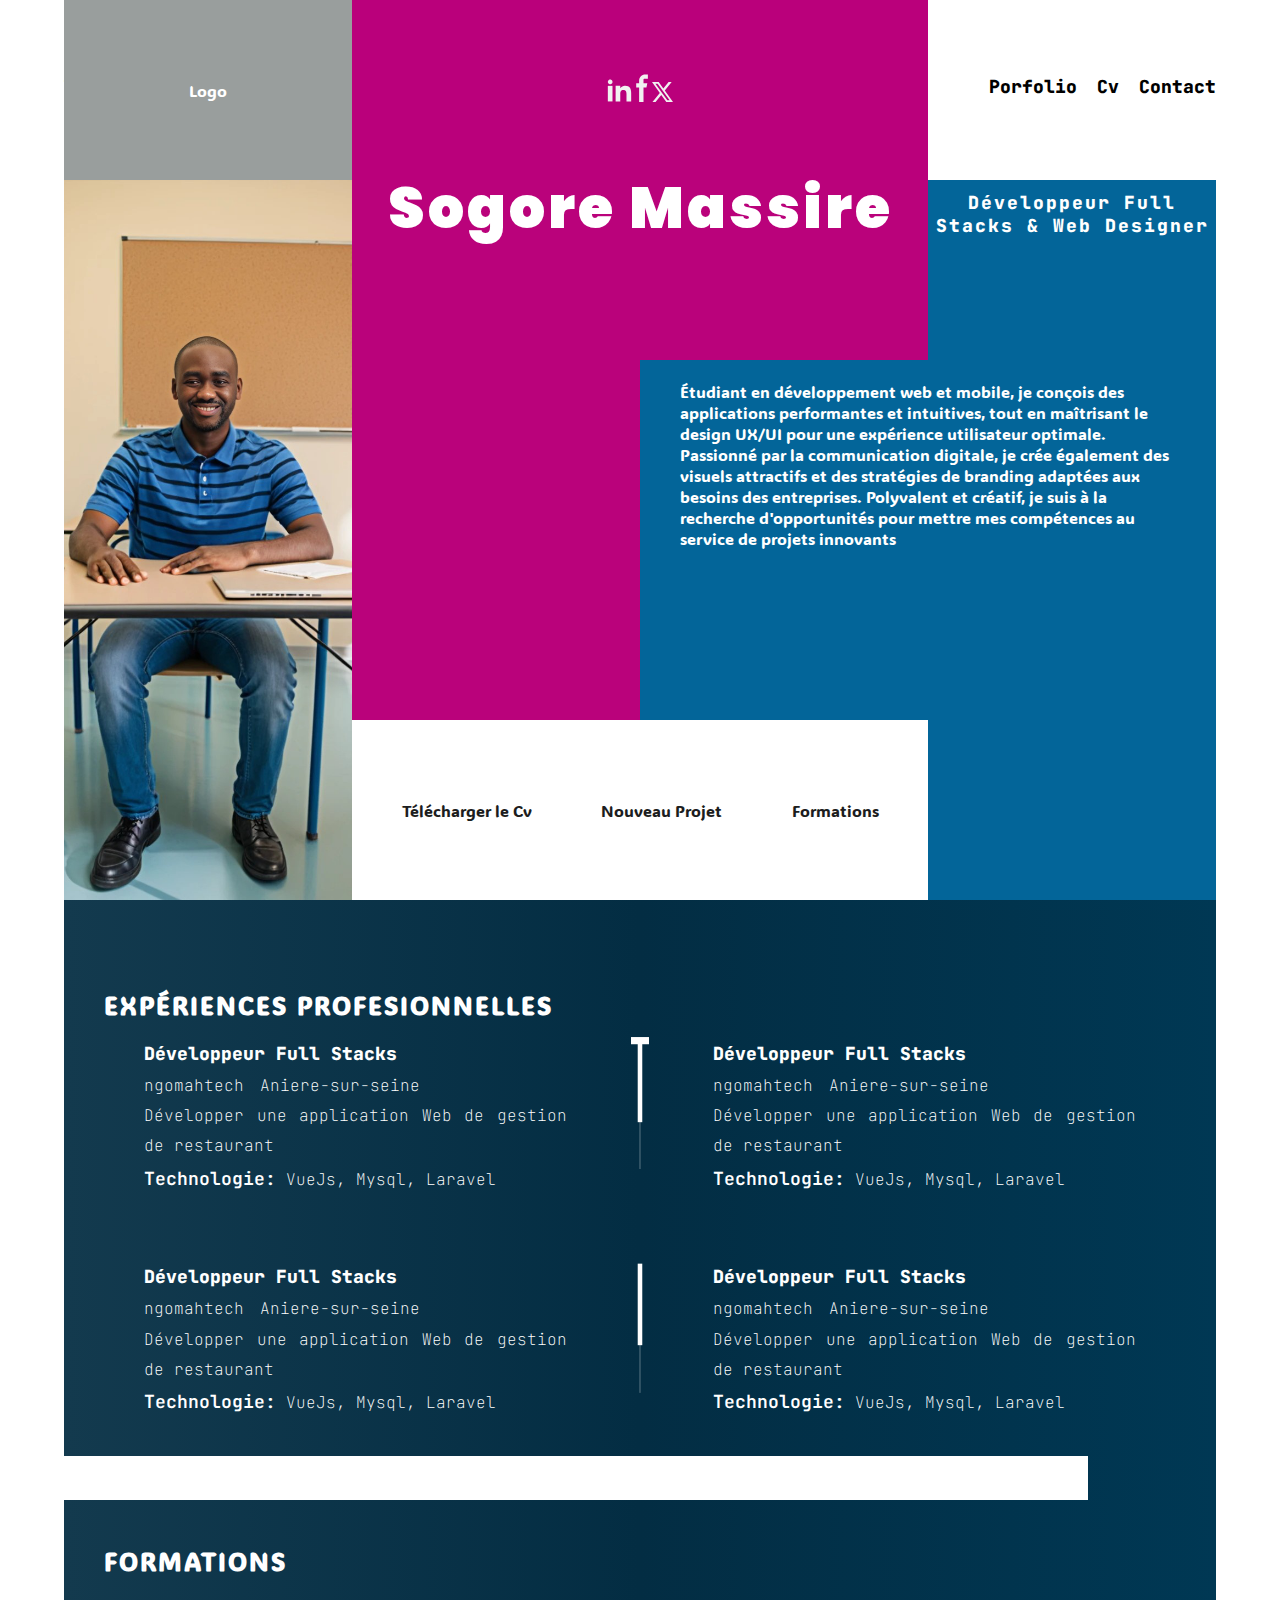
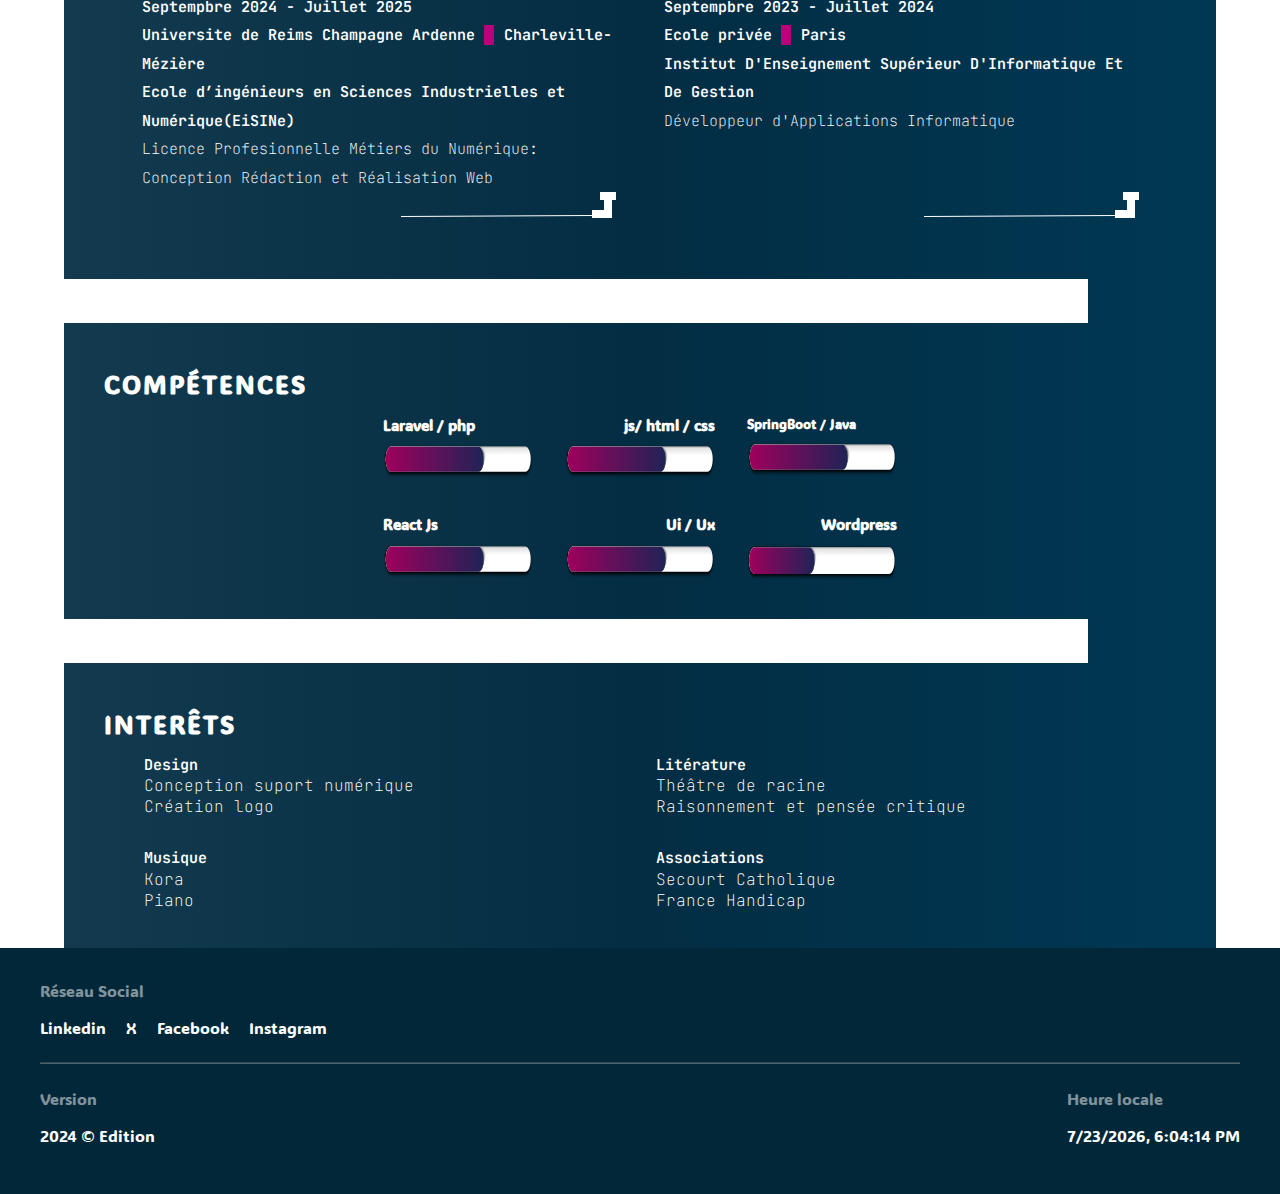
==== commit 891dfbef: "refactor desktop" ====
--- a/cv.html
+++ b/cv.html
@@ -18,7 +18,7 @@
                 <div class="reseau-sociaux">
                     <svg width="25" height="23" viewBox="0 0 25 23" fill="none" xmlns="http://www.w3.org/2000/svg">
                         <path fill-rule="evenodd" clip-rule="evenodd" d="M13.2435 6.8275V9.30229C13.7616 8.51266 14.4759 7.87115 15.3164 7.44064C16.157 7.01013 17.095 6.80538 18.0385 6.84646C23.077 6.84646 24.1664 9.99646 24.1664 14.0944V22.4375H19.4998V15.0408C19.4998 13.2763 19.1439 11.0071 16.3964 11.0071C13.732 11.0071 13.277 12.9277 13.277 14.9096V22.4375H8.62496V6.8275H13.2435ZM5.49975 2.90458C5.49918 3.36688 5.36214 3.81872 5.10583 4.20345C4.84951 4.58819 4.48532 4.88869 4.05892 5.06729C3.63269 5.24445 3.16339 5.29079 2.71074 5.20042C2.25809 5.11005 1.84256 4.88704 1.51704 4.55979C1.19091 4.23234 0.968875 3.81576 0.878864 3.36245C0.788852 2.90914 0.834881 2.43934 1.01116 2.01212C1.18744 1.5849 1.4861 1.21934 1.86959 0.961411C2.25308 0.703479 2.70426 0.564691 3.16642 0.5625C3.47352 0.56269 3.77756 0.623464 4.06114 0.74134C4.34472 0.859216 4.60226 1.03188 4.819 1.24944C5.03575 1.467 5.20745 1.72518 5.32426 2.00919C5.44107 2.29321 5.50071 2.59748 5.49975 2.90458Z" fill="#BA007B"/>
-                        <path d="M5.50016 6.84647H0.833496V22.4375H5.50016V6.84647Z" fill="##BA007B"/>
+                        <path d="M5.50016 6.84647H0.833496V22.4375H5.50016V6.84647Z" fill="#BA007B"/>
                         </svg>
                         
                         
@@ -26,7 +26,21 @@
                         <path id="facebook" fill-rule="evenodd" clip-rule="evenodd" d="M9.15537 4.75H11.8752V0.375H9.15537C7.55395 0.37693 6.01866 1.01395 4.88628 2.14633C3.7539 3.27871 3.11688 4.81399 3.11495 6.41542V9.125H0.208496V13.5H3.12516V27.9929H7.50016V13.5H10.4475L11.3108 9.125H7.50016V5.61188C7.50356 5.3841 7.59565 5.16663 7.75687 5.00568C7.91809 4.84474 8.13571 4.75301 8.3635 4.75H9.15537Z" fill="#BA007B"/>
                         </svg>
                         <svg width="21" height="20" viewBox="0 0 21 20" fill="none" xmlns="http://www.w3.org/2000/svg">
-                            <path id="insta" d="M12.795 8.533L19.68 0H16.607L11.352 6.517L6.69 0H0L7.806 10.91L0.47 20H3.544L9.249 12.93L14.31 20H21L12.795 8.533ZM10.415 11.483L8.97 9.464L3.36 1.627H5.67L10.198 7.944L11.641 9.964L17.659 18.373H15.349L10.415 11.483Z" fill="#BA007B"/>
+                            <path id="insta" d="M12.795 8.533L19.68 0H16.607L11.352 6.517L6.69 0H0L7.806 10.91L0.47 20H3.544L9.249 12.93L14.31 20H21L12.795 8.533ZM10.415 11.483L8.97 9.464L3.36 1.627H5.67L10.198 7.944L11.641 9.964L17.659 18.373H15.349L10.415 11.483Z" fill="#ffffff"/>
+                            </svg>
+                </div>
+                <div class="reseau-sociaux-2  desktop">
+                    <svg width="25" height="23" viewBox="0 0 25 23" fill="none" xmlns="http://www.w3.org/2000/svg">
+                        <path fill-rule="evenodd" clip-rule="evenodd" d="M13.2435 6.8275V9.30229C13.7616 8.51266 14.4759 7.87115 15.3164 7.44064C16.157 7.01013 17.095 6.80538 18.0385 6.84646C23.077 6.84646 24.1664 9.99646 24.1664 14.0944V22.4375H19.4998V15.0408C19.4998 13.2763 19.1439 11.0071 16.3964 11.0071C13.732 11.0071 13.277 12.9277 13.277 14.9096V22.4375H8.62496V6.8275H13.2435ZM5.49975 2.90458C5.49918 3.36688 5.36214 3.81872 5.10583 4.20345C4.84951 4.58819 4.48532 4.88869 4.05892 5.06729C3.63269 5.24445 3.16339 5.29079 2.71074 5.20042C2.25809 5.11005 1.84256 4.88704 1.51704 4.55979C1.19091 4.23234 0.968875 3.81576 0.878864 3.36245C0.788852 2.90914 0.834881 2.43934 1.01116 2.01212C1.18744 1.5849 1.4861 1.21934 1.86959 0.961411C2.25308 0.703479 2.70426 0.564691 3.16642 0.5625C3.47352 0.56269 3.77756 0.623464 4.06114 0.74134C4.34472 0.859216 4.60226 1.03188 4.819 1.24944C5.03575 1.467 5.20745 1.72518 5.32426 2.00919C5.44107 2.29321 5.50071 2.59748 5.49975 2.90458Z" fill="#F1F1F1"/>
+                        <path d="M5.50016 6.84647H0.833496V22.4375H5.50016V6.84647Z" fill="#F1F1F1"/>
+                        </svg>
+                        
+                        
+                    <svg width="12" height="28" viewBox="0 0 12 28" fill="none" xmlns="http://www.w3.org/2000/svg">
+                        <path id="facebook" fill-rule="evenodd" clip-rule="evenodd" d="M9.15537 4.75H11.8752V0.375H9.15537C7.55395 0.37693 6.01866 1.01395 4.88628 2.14633C3.7539 3.27871 3.11688 4.81399 3.11495 6.41542V9.125H0.208496V13.5H3.12516V27.9929H7.50016V13.5H10.4475L11.3108 9.125H7.50016V5.61188C7.50356 5.3841 7.59565 5.16663 7.75687 5.00568C7.91809 4.84474 8.13571 4.75301 8.3635 4.75H9.15537Z" fill="#F1F1F1"/>
+                        </svg>
+                        <svg width="21" height="20" viewBox="0 0 21 20" fill="none" xmlns="http://www.w3.org/2000/svg">
+                            <path id="insta" d="M12.795 8.533L19.68 0H16.607L11.352 6.517L6.69 0H0L7.806 10.91L0.47 20H3.544L9.249 12.93L14.31 20H21L12.795 8.533ZM10.415 11.483L8.97 9.464L3.36 1.627H5.67L10.198 7.944L11.641 9.964L17.659 18.373H15.349L10.415 11.483Z" fill="#F1F1F1"/>
                             </svg>
                 </div>
                 <nav class="nav">
@@ -41,18 +55,47 @@
                 <img class="massire-image" src="./images/massire.png" alt="massire">
             </div>
             <p class="massire-name">Sogore Massire</p>
-            <p class="description">Développeur Full Stacks<br> & Web Designer</p>
+            <p class="description">Développeur Full Stacks & Web Designer</p>
+          
             <p class="description-principale">Étudiant en développement web et mobile, je conçois des applications performantes et intuitives,
                 tout en maîtrisant le design UX/UI pour une expérience utilisateur optimale.
-                 <!--Passionné par la communication digitale, je crée également des visuels attractifs 
+                <span class="desktop">Passionné par la communication digitale, je crée également des visuels attractifs 
                  et des stratégies de branding adaptées aux besoins des entreprises. Polyvalent 
                  et créatif, je suis à la recherche d'opportunités pour mettre mes compétences au service de projets
-                  innovants-->.
+                  innovants</span> 
             </p>
-            <div class="subnav">
-                <div>Subnav</div>
-            </div>
-            <div class="vide">vide</div>
+            <div class="subnav  desktop">
+                <nav class="subnav-block">
+                    <ul class="nav-link">
+                        <li><a  href="http://127.0.0.1:5500/index.html">Télécharger le Cv</a></li>
+                        <li><a href="http://127.0.0.1:5500/cv.html">Nouveau Projet</a></li>
+                        <li><a href="http://127.0.0.1:5500/contact">Formations</a></li>
+                    </ul>
+                </nav>
+            </div>
+            <div class="vide  desktop"></div>
+            <div class="reseau-sociaux-3  desktop">
+                <div>
+                    <svg width="25" height="23" viewBox="0 0 25 23" fill="none" xmlns="http://www.w3.org/2000/svg">
+                        <path fill-rule="evenodd" clip-rule="evenodd" d="M13.2435 6.8275V9.30229C13.7616 8.51266 14.4759 7.87115 15.3164 7.44064C16.157 7.01013 17.095 6.80538 18.0385 6.84646C23.077 6.84646 24.1664 9.99646 24.1664 14.0944V22.4375H19.4998V15.0408C19.4998 13.2763 19.1439 11.0071 16.3964 11.0071C13.732 11.0071 13.277 12.9277 13.277 14.9096V22.4375H8.62496V6.8275H13.2435ZM5.49975 2.90458C5.49918 3.36688 5.36214 3.81872 5.10583 4.20345C4.84951 4.58819 4.48532 4.88869 4.05892 5.06729C3.63269 5.24445 3.16339 5.29079 2.71074 5.20042C2.25809 5.11005 1.84256 4.88704 1.51704 4.55979C1.19091 4.23234 0.968875 3.81576 0.878864 3.36245C0.788852 2.90914 0.834881 2.43934 1.01116 2.01212C1.18744 1.5849 1.4861 1.21934 1.86959 0.961411C2.25308 0.703479 2.70426 0.564691 3.16642 0.5625C3.47352 0.56269 3.77756 0.623464 4.06114 0.74134C4.34472 0.859216 4.60226 1.03188 4.819 1.24944C5.03575 1.467 5.20745 1.72518 5.32426 2.00919C5.44107 2.29321 5.50071 2.59748 5.49975 2.90458Z" fill="#F1F1F1"/>
+                        <path d="M5.50016 6.84647H0.833496V22.4375H5.50016V6.84647Z" fill="#F1F1F1"/>
+                        </svg>
+                        
+                        
+                    <svg width="12" height="28" viewBox="0 0 12 28" fill="none" xmlns="http://www.w3.org/2000/svg">
+                        <path id="facebook" fill-rule="evenodd" clip-rule="evenodd" d="M9.15537 4.75H11.8752V0.375H9.15537C7.55395 0.37693 6.01866 1.01395 4.88628 2.14633C3.7539 3.27871 3.11688 4.81399 3.11495 6.41542V9.125H0.208496V13.5H3.12516V27.9929H7.50016V13.5H10.4475L11.3108 9.125H7.50016V5.61188C7.50356 5.3841 7.59565 5.16663 7.75687 5.00568C7.91809 4.84474 8.13571 4.75301 8.3635 4.75H9.15537Z" fill="#F1F1F1"/>
+                        </svg>
+                    <svg width="21" height="20" viewBox="0 0 21 20" fill="none" xmlns="http://www.w3.org/2000/svg">
+                        <path id="insta" d="M12.795 8.533L19.68 0H16.607L11.352 6.517L6.69 0H0L7.806 10.91L0.47 20H3.544L9.249 12.93L14.31 20H21L12.795 8.533ZM10.415 11.483L8.97 9.464L3.36 1.627H5.67L10.198 7.944L11.641 9.964L17.659 18.373H15.349L10.415 11.483Z" fill="#F1F1F1"/>
+                        </svg>
+                </div>
+            </div>  
+            <div class="reseau-sociaux-4-bg desktop"></div>
+            <!--<div class="vide-2  desktop"></div>-->
+            <div class="bg-subnav desktop"></div>
+            <div class="bg-logo desktop"></div>
+            <div class="bg-logo-text desktop">Logo</div>
+            <div class="massire-name-bg desktop"></div>
         </header>
     <div class="main" >
         <h3 class="cv-title  exp-title ">Expériences Profesionnelles</h3>
--- a/style.css
+++ b/style.css
@@ -978,10 +978,12 @@
         margin: 0;
         color: rgb(255, 255, 255);/*For test*/
         background-color: #036599;;
+        text-align: center;
+        padding-block-start: .7rem;
     }
     .description-principale {
         grid-column: 3/5;
-        grid-row: 3/4;
+        grid-row: 3/6;
         height:initial;
         align-self: initial;
         background-color: #036599;
@@ -1020,22 +1022,22 @@
     }
     .massire-name-bg {
         grid-column: 2/4;
-        grid-row: 2/4;
+        grid-row: 2/5;
          background-color: #ba027b;;
          z-index: 1;
     }
   
     .subnav{
         grid-column: 2/4;
-        grid-row: 4/6;
+        grid-row: 5/6;
         align-self: center;
-        z-index: 2;
+        z-index: 3;
     }
     .bg-subnav{
         grid-column: 2/4;
-        grid-row: 4/6;
+        grid-row: 5/6;
         background-color: rgb(255, 255, 255);/*For test*/
-        z-index: 1;
+        z-index: 2;
     }
     .subnav .nav-link{
         justify-content: space-evenly;
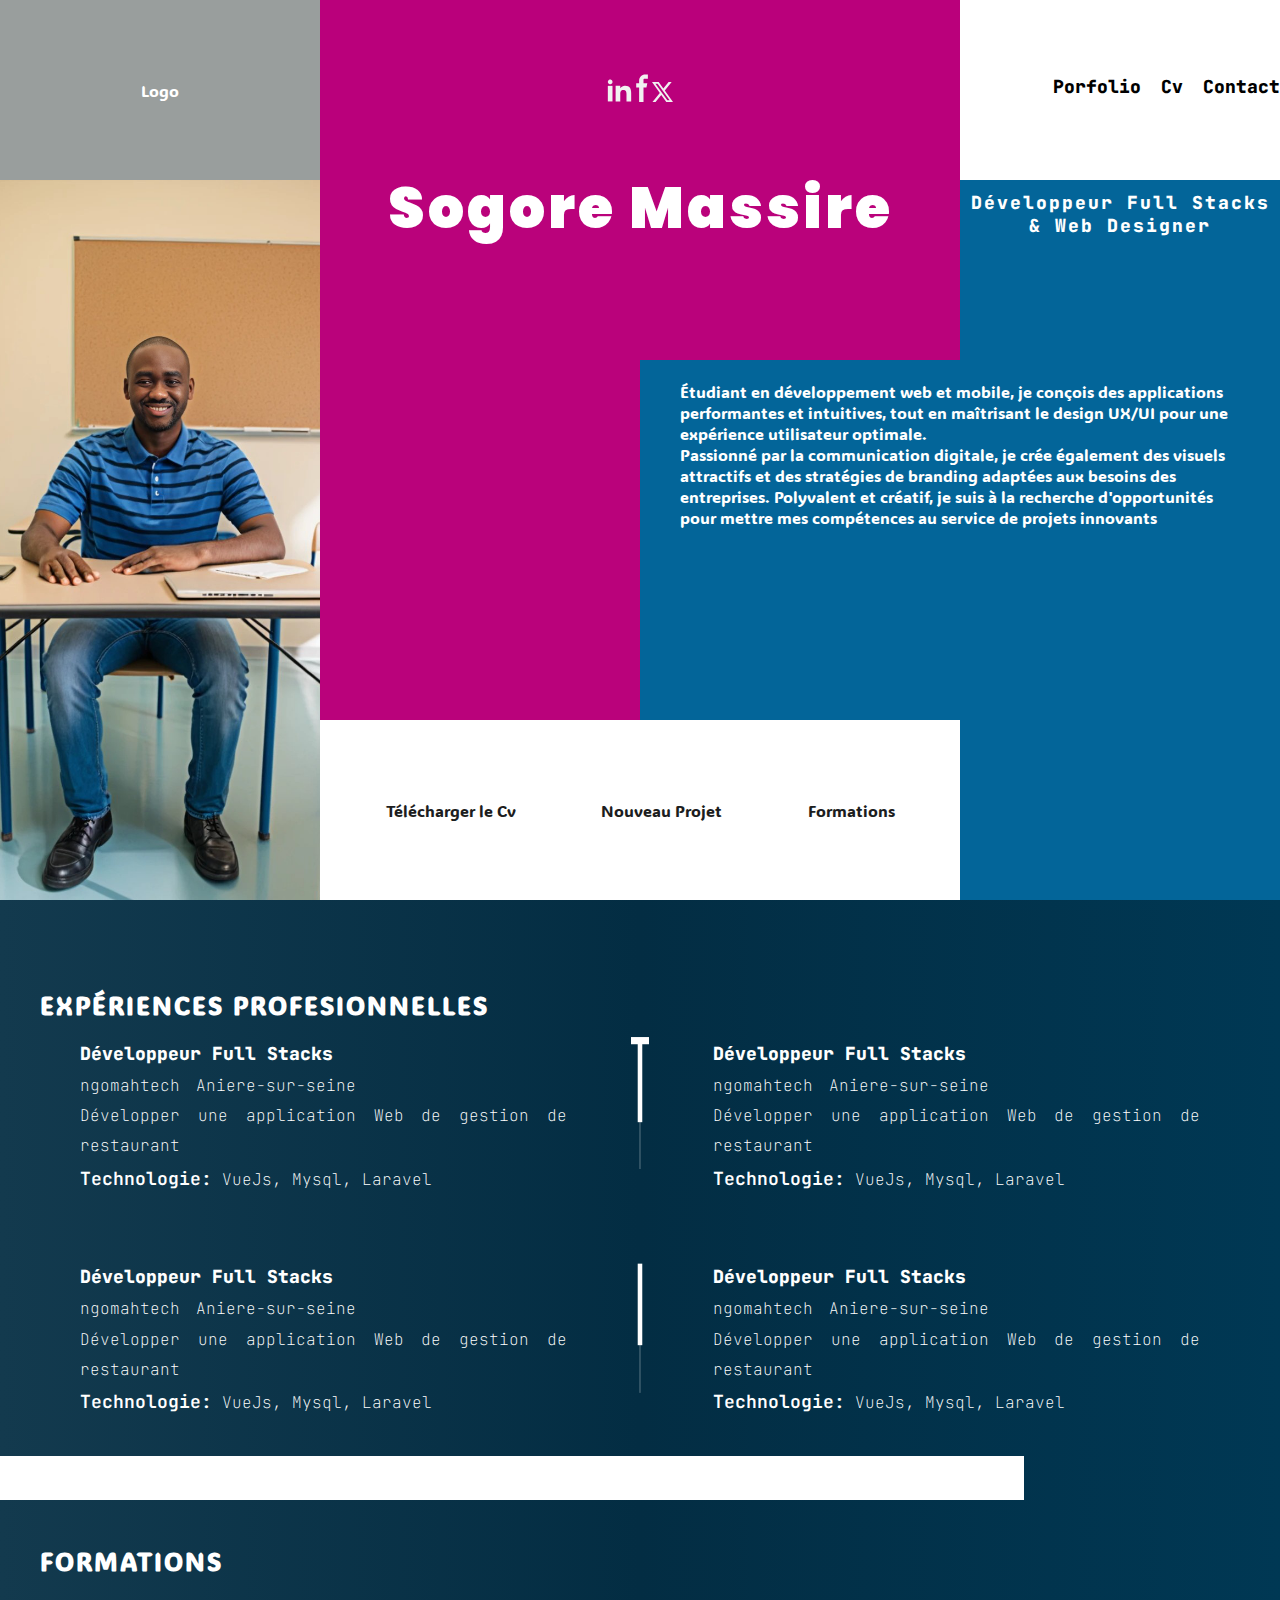
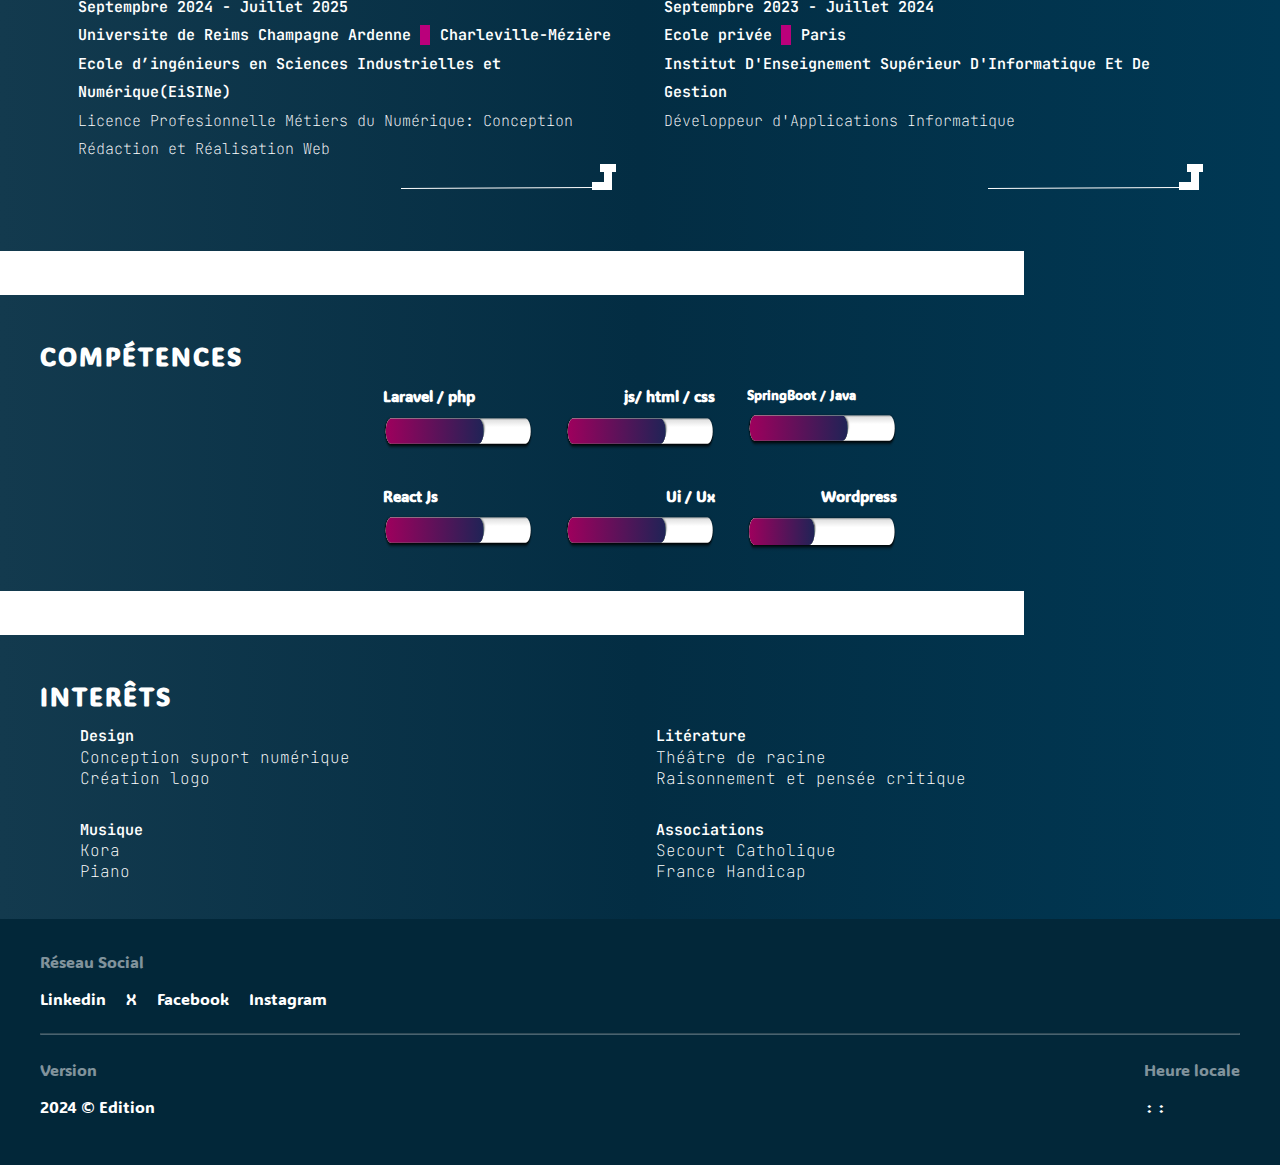
==== commit 4a97f645: "refactore heurs" ====
--- a/cv.html
+++ b/cv.html
@@ -494,27 +494,43 @@
                 <p class="version">Version</p>
                 <p>2024 © Edition</p>
             </div>
-            <div class="Heure locale">
+            <div class="Heure locale" >
                 <p class="heure-locale">Heure locale</p>
-                <span class="" style="color: #fff;" id="time"></div>
+                <div id="time"></div>
+                <div style="display: flex; gap: .2rem">
+                    <div id="hour"></div>:
+                    <div id="minutes"></div>:
+                    <div id="secondes"></div>
+                </div>
             </div>
         </div>
     
     </footer>
     <script >
 
-        document.querySelector("#time").textContent =  new Date().toLocaleString();;
-
+        let hoursText = document.querySelector("#hour");
+        let minuteText = document.querySelector("#minutes")
+        let secondeText = document.querySelector("#secondes");
+
+        const changeDate = ()=> {
+            const date = new Date();
+            document.querySelector("#time").textContent = date.toDateString();
+            const hours = date.getHours();
+            const minutes = date.getMinutes();
+            const secondes = date.getSeconds();
+            hoursText.textContent = hours.toString();
+            minuteText.textContent = minutes.toString();
+            secondeText.textContent = secondes.toString();
+        }
+
+        setInterval(changeDate,1000);
         /*Link Change*/
         document.querySelectorAll(".nav-link li a").forEach(link => {
             if(link.href === window.location.href){
-              
-        
-                 
                 link.classList.add("active");
-                    
             }
         })
+
     </script>
 </body>
 </html>--- a/style.css
+++ b/style.css
@@ -279,7 +279,7 @@
 
 }
 .projet{
-    color: white;
+    
 }
 /*
 #header{
@@ -771,6 +771,7 @@
 }
 @media(min-width:724px) {
     #header{
+        height: auto;
         grid-template-columns: 1fr ;
        /* grid-template-rows: repeat(7,auto);*/
     }
@@ -794,7 +795,7 @@
         margin: 0;
         padding: 0;
         justify-self: center;
-        padding-block-end: 6.1rem;
+        padding-block-end: 10rem;
     }
     .description {
         grid-column: 1/2;
@@ -910,6 +911,9 @@
 
 
 @media(min-width:1000px){
+    .projet{
+        color: white;
+    }
     .desktop{
         display: block;
     }
@@ -931,7 +935,7 @@
     }
     #container{
         /*background: linear-gradient(305deg, rgba(0, 123, 186, 1) 0%, rgb(3 45 67) 50%, rgba(0, 56, 84, 1) 100%);*/
-        margin-inline: 4rem;
+        /*margin-inline: 4rem;*/
     }
     .subnav ,
     .vide{
@@ -941,8 +945,12 @@
        /* background-color: rgba(255, 0, 0, 0.217);*/
     }
     #header{
+        height: 100vh;
         grid-template-columns: 1fr 1fr 1fr 1fr;
         grid-template-rows: repeat(5,1fr);
+    }
+    .img-nav-desktop-width{
+        width: 50px;
     }
     #header .header_block-1 {
         grid-column: 1/5;
@@ -1070,4 +1078,7 @@
     
     
    
-}+}
+
+/*AJOUT de Pading dans massir.name et enlevenement de color dans .projet h3*/
+/* padding-block-end: 10rem;*/